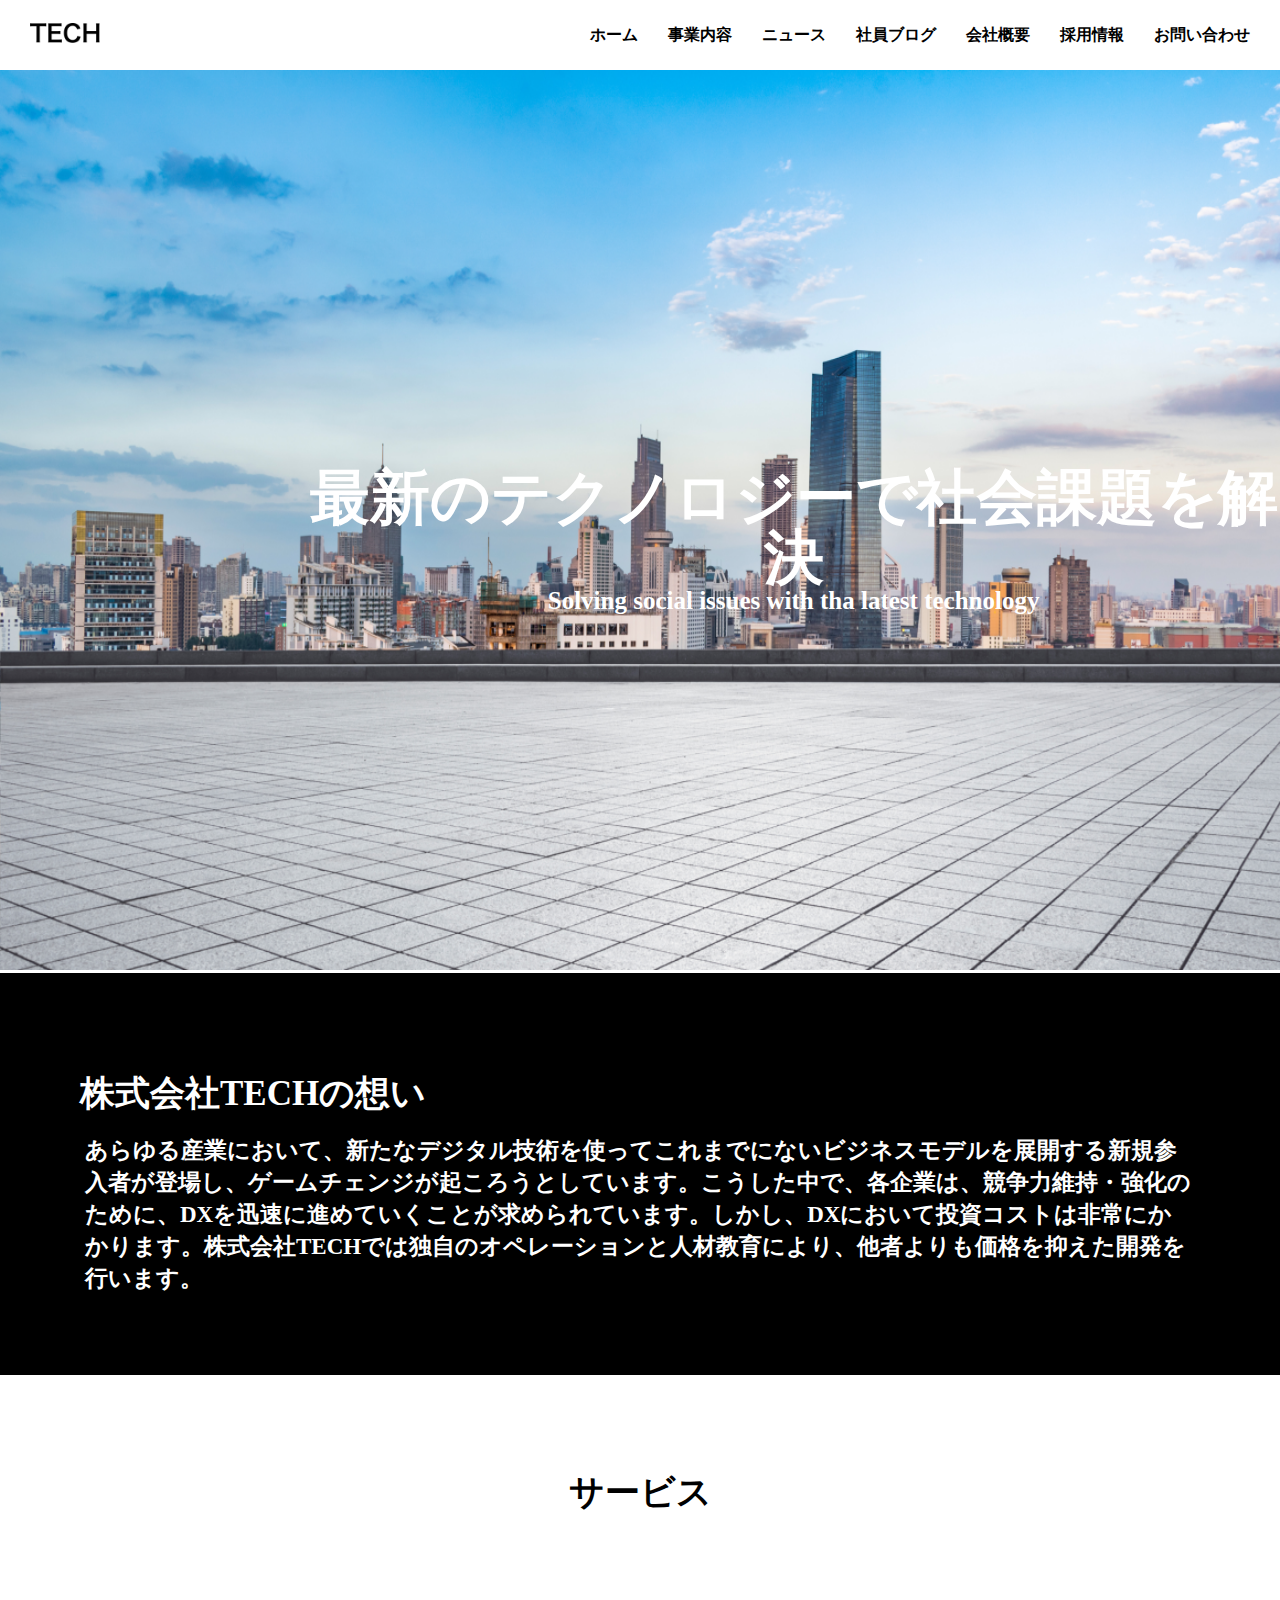
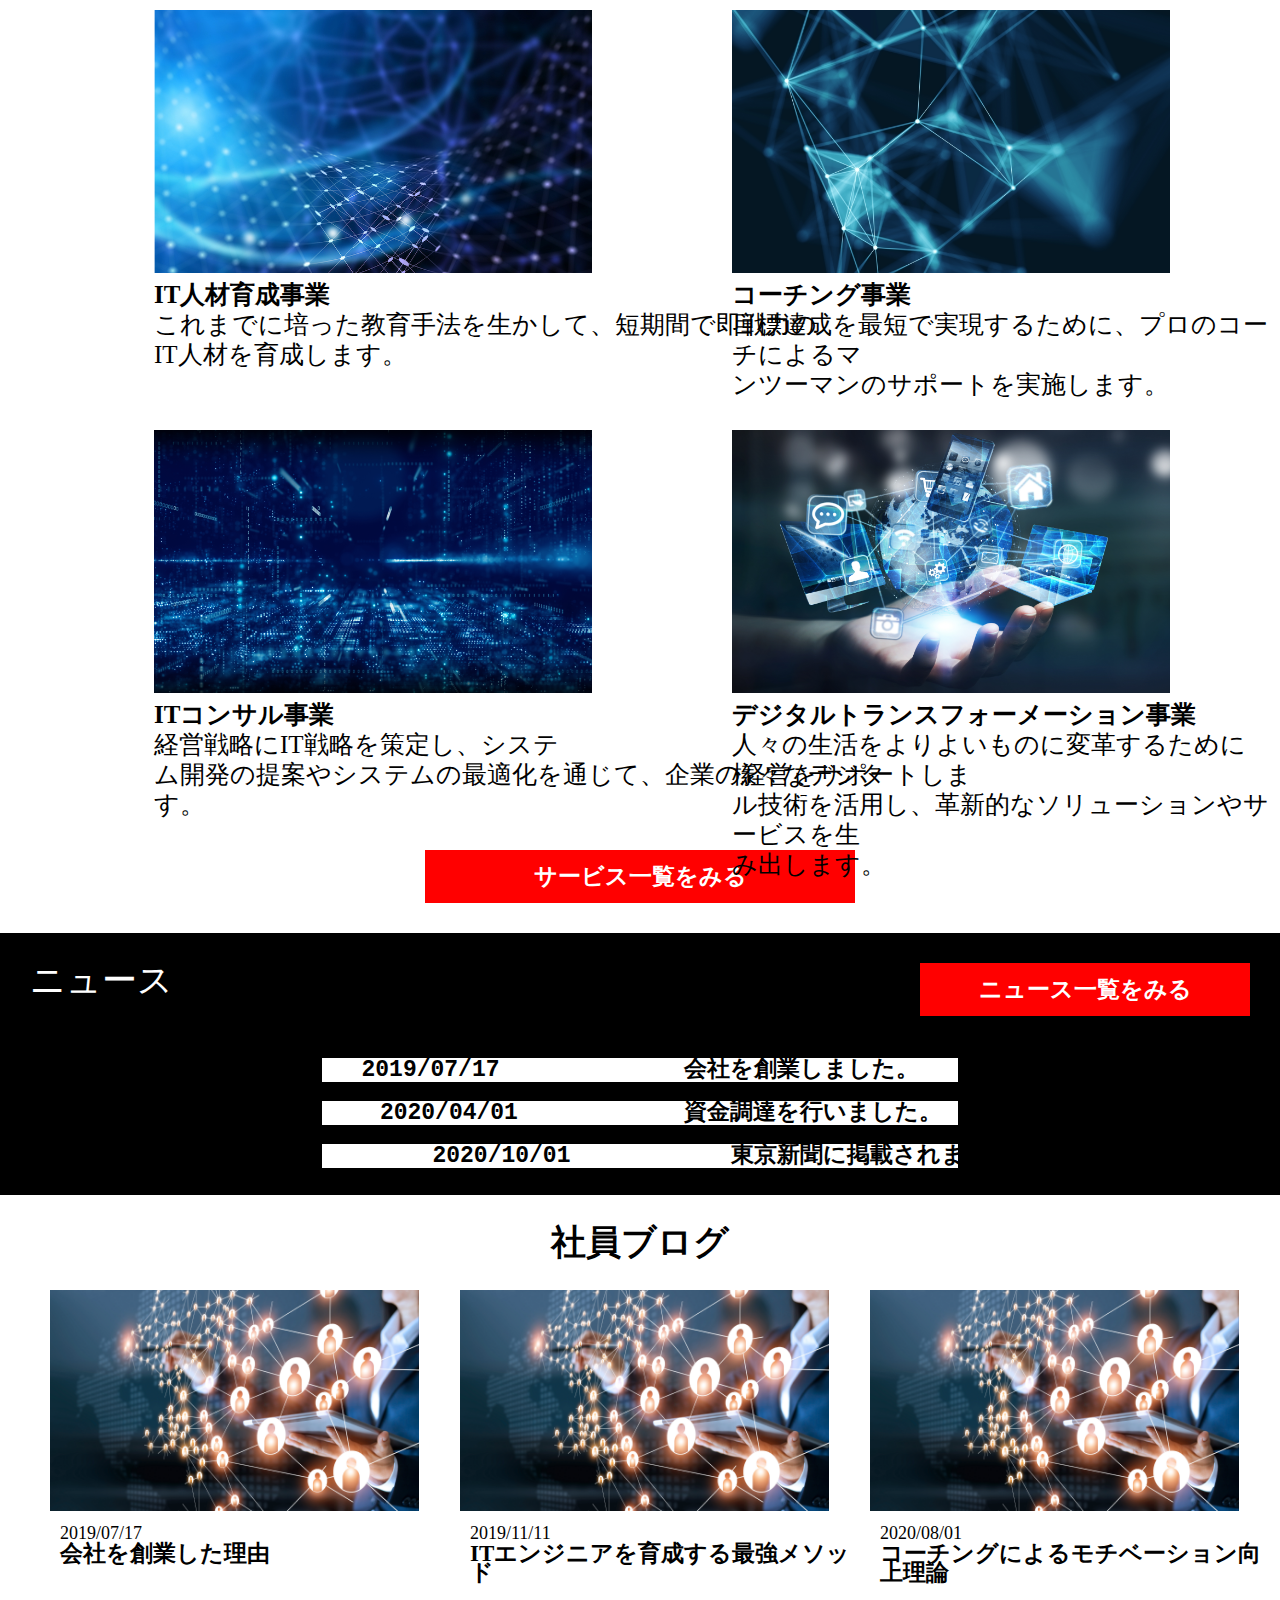
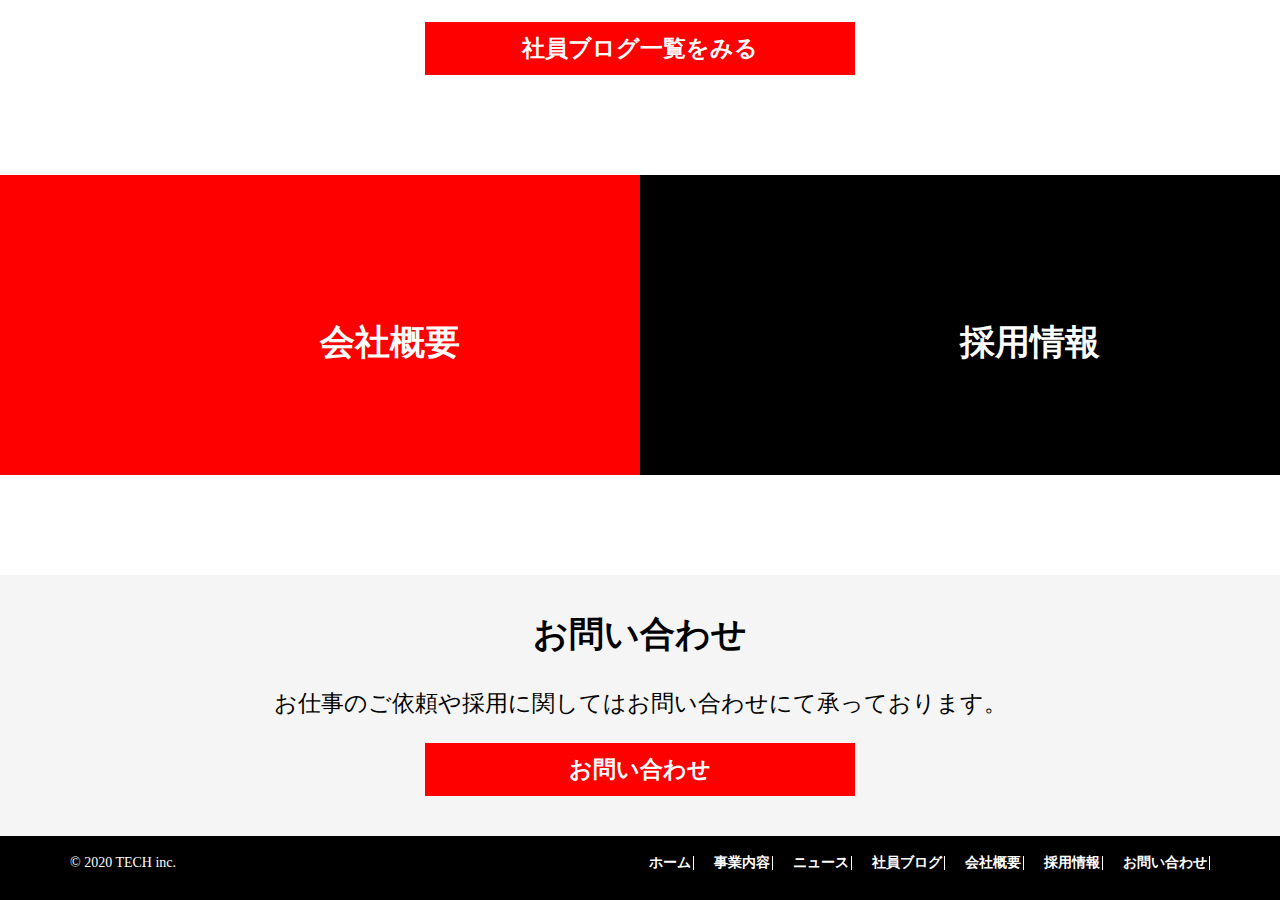
==== index.html @ 9101b9a4 "update" ====
<!DOCTYPE html>
<html lang="ja">
<head>
  <meta charset="UTF-8">
  <meta http-equiv="X-UA-Compatible" content="IE=edge">
  <meta name="viewport" content="width=device-width, initial-scale=1.0">
  <title>株式会社TECH</title>
  <!--”ホーム”-->
<!--reset.css-->
<link rel="stylesheet" href="css/reset.css" />
<!--style.css-->
<link rel="stylesheet" href="css/index.css" />
</head>
<body>
<!--Javascript-->
<script src="js/main.js"></script>
<!--固定ヘッダーサンプル-->
<header class="header">
  <h1 href="index.html" class="header-ttl"><img src="img/logo.png" alt=""></h1>
  <nav class="header-nav">
    <ul class="header-nav-list">
      <li class="header-nav-item"><a href="index.html">ホーム</a></li>
      <li class="header-nav-item"><a href="service.html">事業内容</a></li>
      <li class="header-nav-item"><a href="news.html">ニュース</a></li>
      <li class="header-nav-item"><a href="blog.html">社員ブログ</a></li>
      <li class="header-nav-item"><a href="company.html">会社概要</a></li>
      <li class="header-nav-item"><a href="recruit.html">採用情報</a></li>
      <li class="header-nav-item"><a href="contact.html">お問い合わせ</a></li>
    </ul>
  </nav>
</header>
<!--レスポンシブデザイン用ナビ-->
<header class="header__1">
  <h1 href="index.html" class="header-ttl"><img src="img/logo.png" alt=""></h1>
<nav class="nav" id="nav">
  <ul class="header-nav-list--1">
    <li class="header-nav-item--1"><a href="index.html">ホーム</a></li>
    <li class="header-nav-item--1"><a href="service.html">事業内容</a></li>
    <li class="header-nav-item--1"><a href="news.html">ニュース</a></li>
    <li class="header-nav-item--1"><a href="blog.html">社員ブログ</a></li>
    <li class="header-nav-item--1"><a href="company.html">会社概要</a></li>
    <li class="header-nav-item--1"><a href="recruit.html">採用情報</a></li>
    <li class="header-nav-item--1"><a href="contact.html">お問い合わせ</a></li>
  </ul>
</nav>
<div class="menu" id="menu">
  <span class="menu__line--top"></span>
  <span class="menu__line--middle"></span>
  <span class="menu__line--bottom"></span>
</div>
</header>
<!--ホーム1-->
<div class="home__1">
  <div class="home__1--img"><img src="img/mv.png" alt=""></div>
  <div class="home__1--content">
  <h2 class="home__1--ttl">最新のテクノロジーで社会課題を解決</h2>
  <h5 class="home__1--subttl">Solving social issues with tha latest technology</h5>
  </div>
</div>
<!--ホーム2-->
<div class="home__2">
  <div class="home__2--content">
  <h3 class="home__2--ttl">株式会社TECHの想い</h3>
  <h5 class="home__2--subttl">あらゆる産業において、新たなデジタル技術を使ってこれまでにないビジネスモデルを展開する新規参入者が登場し、ゲームチェンジが起ころうとしています。こうした中で、各企業は、競争力維持・強化のために、DXを迅速に進めていくことが求められています。しかし、DXにおいて投資コストは非常にかかります。株式会社TECHでは独自のオペレーションと人材教育により、他者よりも価格を抑えた開発を行います。
  </h5>
  </div>
</div>
<!--ホーム3-->
<div class="home__3">
  <h3 class="home__3--ttl">サービス</h3>
  <div class="home__3--content">
    <div class="wrap__1">
    <div class="home__3--1">
    <div class="home__3--content1">
    <div class="home__3--img"><img src="img/service1.png" alt=""></div>
    </div>
    <div class="home__3--subttlcontent1">
    <h5 class="home__3--subttl1">IT人材育成事業</h5>
    <p class="home__3--subttl1--content">これまでに培った教育手法を生かして、短期間で即戦力の<br>IT人材を育成します。</p>
    </div>
    </div>
    <div class="home__3--2">
    <div class="home__3--content2">
    <div class="home__3--img"><img src="img/service2.png" alt=""></div>
    </div>
    <div class="home__3--subttlcontent2">
    <h5 class="home__3--subttl2">コーチング事業</h5>
    <p class="home__3--subttl2--content">目標達成を最短で実現するために、プロのコーチによるマ<br>ンツーマンのサポートを実施します。</p>
    </div>
    </div>
    </div>
    <div class="wrap__2">
    <div class="home__3--3">
    <div class="home__3--content3">
    <div class="home__3--img"><img src="img/service3.png" alt=""></div>
    </div>
    <div class="home__3--subttlcontent3">
    <h5 class="home__3--subttl3">ITコンサル事業</h5>
    <p class="home__3--subttl3--content">経営戦略にIT戦略を策定し、システ<br>ム開発の提案やシステムの最適化を通じて、企業の経営をサポートしま<br>す。</p>
    </div>
    </div>
    <div class="home__3--4">
    <div class="home__3--content4">
    <div class="home__3--img"><img src="img/service4.png" alt=""></div>
    </div>
    <div class="home__3--subttlcontent4">
    <h5 class="home__3--subttl4">デジタルトランスフォーメーション事業</h5>
    <p class="home__3--subttl4--content">人々の生活をよりよいものに変革するために様々なデジタ<br>ル技術を活用し、革新的なソリューションやサービスを生<br>み出します。</p>
    </div>
    </div>
    </div>
  </div>
</div>
<!--ボタンタグ-->
<a href="service.html" class="home__3--btn">サービス一覧をみる</a>
<!--ホーム4-->
<div class="home__4">
  <div class="home__4--1">
  <div class="home__4--ttl">ニュース</div>
  <a href="news.html" class="home__4--btn">ニュース一覧をみる</a>
</div>
<ul class="list_news-wrap">
  <li href="index.html" class="list_news">
    <pre>2019/07/17　　　　　　　　会社を創業しました。</pre>
  </li>
  <li href="index.html" class="list_news">
    <pre>   2020/04/01  　　　　　　資金調達を行いました。</pre>
  <li>
  <li href="index.html" class="list_news">
    <pre>        2020/10/01　　　　　　　東京新聞に掲載されました。</pre>
  </li>
</div>
<!--ホーム5-->
<div class="home__5">
  <h3 class="home__5--ttl">社員ブログ</h3>
  <div class="home__content">
  <div class="home__5--1">
  <div href="" class="home__5--img"><img src="img/blog.png" alt=""></div>
  <div class="home__5--content1">
    <div class="home__5--ttl1">2019/07/17</div>
    <div class="home__5--subttl1">会社を創業した理由</div>
  </div>
  </div>
  <div class="home__5--2">
  <div href="" class="home__5--img"><img src="img/blog.png" alt=""></div>
  <div class="home__5--content2">
    <div class="home__5--ttl2">2019/11/11</div>
    <div class="home__5--subttl2">ITエンジニアを育成する最強メソッド</div>
  </div>
  </div>
  <div class="home__5--3">
  <div href="" class="home__5--img"><img src="img/blog.png" alt=""></div>
  <div class="home__5--content3">
    <div class="home__5--ttl3">2020/08/01</div>
    <div class="home__5--subttl3">コーチングによるモチベーション向上理論</div>
  </div>
  </div>
  </div>
</div>
<!--ボタンタグ-->
<a href="blog.html" class="home__5--btn">社員ブログ一覧をみる</a>
<!--ホーム6-->
<!--無し-->
<!--ホーム7-->
<div class="home__7">
  <a href="company.html" class="home__7--content1">
    <h2 class="home__7--backgroundcontent1">会社概要</h2>
  </a>
  <a href="recruit.html" class="home__7--content2">
    <h2 class="home__7--backgroundcontent2">採用情報</h2>
  </a>
</div>
<!--ホーム8-->
<div class="home__8">
  <div class="home__8--content">
  <div class="home__8--ttl">お問い合わせ</div>
  <div class="home__8--subttl">お仕事のご依頼や採用に関してはお問い合わせにて承っております。</div>
  </div>
<!--ボタンタグ-->
  <a href="contact.html" class="home__8--btn">お問い合わせ</a>
</div>
<!--フッター-->
<footer class="footer">
  <div class="footer-inner">
    <div class="footer-ttl">
      © 2020 TECH inc.
    </div>
    <nav class="footer-nav">
      <ul class="footer-nav-list">
        <li class="footer-nav-item"><a href="index.html">ホーム</a></li>
        <li class="footer-nav-item"><a href="service.html">事業内容</a></li>
        <li class="footer-nav-item"><a href="news.html">ニュース</a></li>
        <li class="footer-nav-item"><a href="blog.html">社員ブログ</a></li>
        <li class="footer-nav-item"><a href="company.html">会社概要</a></li>
        <li class="footer-nav-item"><a href="recruit.html">採用情報</a></li>
        <li class="footer-nav-item"><a href="contact.html">お問い合わせ</a></li>
      </ul>
    </nav>
  </div>
</footer>
</body>
</html>
---- css/index.css ----
/*固定ヘッダー*/
a {
  text-decoration: none;
  color: inherit;
}
.header {
  display: flex;
  justify-content: space-between;
  align-items: center;
  height: 70px;
  padding: 0 30px;
  background-color: #fff;
  color: #000;
}
.header-ttl {
  font-size: 24px;
  width: 70px;
}
.header-ttl img {
  width: 100%;
  height: auto;
}
.header-nav-list {
  display: flex;
  font-weight: bold;
}
.header-nav-item:not(:last-child) {
  margin-right: 30px;
}
.header__1,
.nav {
  display: none;
}
/*ホーム1*/
.home__1--img {
  position: relative;
  /*
  background-size: cover;
  background-position: center;
  width: 100%;
  height: 100vh;
  background: url(../img/mv.jpg) no-repeat center/cover;
  margin-left: 7.5%;
  */
}
.home__1--img img {
  background-repeat: no-repeat;
  background-size: cover;
  background-position: center;
  width: 100%;
  height: 100vh;
}
.home__1--content {
  position: absolute;
  top: 52%;
  left: 24%;
  text-align: center;
  font-size: 60px;
  color: #fff;
}
.home__1--subttl {
  font-size: 25px;
}
/*ホーム2*/
.home__2 {
  background-color: #000;
  width: 100%;
  height: auto;
}
.home__2--content {
  padding: 80px 80px;
  color: #fff;
  line-height: 200%;
}
.home__2--ttl {
  padding: 25px 0px;
  font-size: 35px;
}
.home__2--subttl {
  padding: 0px 5px;
  font-size: 23px;
}
/*ホーム3*/
.home__3 {
  margin: 100px 0px 50px 0px;
}
.home__3--ttl {
  text-align: center;
  font-size: 35px;
  color: #000;
}
.wrap__1,
.wrap__2 {
  display: flex;
  justify-content: center;
  margin-top: 100px;
  margin-bottom: 150px;
  margin-left: 154px;
  line-height: 120%;
}
.home__3--content {
  font-size: 25px;
}
.home__3--content1 {
  position: relative;
  margin-right: 15px;
}
.home__3--subttlcontent1 {
  position: absolute;
  margin-right: 15px;
}
.home__3--content2 {
  position: relative;
  margin-left: 15px;
}
.home__3--subttlcontent2 {
  position: absolute;
  margin-left: 15px;
}
.home__3--content3 {
  position: relative;
  margin-right: 15px;
}
.home__3--subttlcontent3 {
  position: absolute;
  margin-right: 15px;
}
.home__3--content4 {
  position: relative;
  margin-left: 15px;
}
.home__3--subttlcontent4 {
  position: absolute;
  margin-left: 15px;
}
.home__3--img {
  width: 80%;
  height: auto;
}
.home__3--img img {
  width: 100%;
  height: auto;
}
/*ボタン*/
.home__3--btn {
  display: block;
  width: 400px;
  margin: 30px auto;
  padding: 15px;
  text-align: center;
  text-decoration: none;
  background: #ff0000;
  color: #fff;
  font-size: 23px;
  font-weight: bold;
}
.home__3--btn:hover {
  /*
  background: #ff0000;
  color: #fff;
  */
  color: rgba(0, 191, 255, 0.35);
}
/*ホーム4*/
.home__4 {
  background-color: #000;
  width: 100%;
  height: auto;
}
.home__4--1 {
  display: flex;
  justify-content: space-between;
}
.home__4--ttl {
  padding: 30px;
  text-align: center;
  font-size: 35px;
  color: #fff;
}
.home__4--btn {
  display: block;
  width: 300px;
  margin: 30px 30px 30px 200px;
  padding: 15px;
  text-align: center;
  text-decoration: none;
  background: #ff0000;
  color: #fff;
  font-size: 23px;
  font-weight: bold;
}
.home__4--btn:hover {
  /*
  background: #ff0000;
  color: #fff;
  */
  color: rgba(0, 191, 255, 0.35);
}
.list_news-wrap,
.list_news li {
  /*
  position: relative;
  */
  width: 50%;
  margin: 0px auto;
  color: black;
  line-height: 150%;
  padding: 10px;
  list-style-type: none;
}
/*
.list_news li {
  margin: 0px auto;
}
*/
/*
.list_news-wrap {
  margin-top: 10px;
}
*/
.list_news {
  border: solid 2px #000;
  margin-bottom: 15px;
  font-size: 23px;
  font-weight: bold;
  text-align: center;
  background: #fff;
}
.list_news:hover {
  color: rgba(0, 191, 255, 0.35);
}
/*ホーム5*/
.home__5 {
  margin: 30px 0px;
}
.home__5--ttl {
  font-size: 35px;
  font-weight: bold;
  text-align: center;
}
.home__content {
  display: flex;
  justify-content: space-between;
  margin-top: 30px;
  margin-left: 50px;
}
.home__5--content1,
.home__5--content2,
.home__5--content3 {
  padding: 10px;
  line-height: 120%;
}
.home__5--ttl1,
.home__5--ttl2,
.home__5--ttl3 {
  font-size: 18px;
}
.home__5--subttl1,
.home__5--subttl2,
.home__5--subttl3 {
  font-size: 23px;
  font-weight: bold;
}
.home__5--img {
  width: 90%;
  height: auto;
}
.home__5--img:hover {
  color: rgba(0, 191, 255, 0.35);
}
.home__5--img img {
  width: 100%;
  height: auto;
}
.home__5--btn {
  display: block;
  width: 400px;
  margin: 30px auto;
  padding: 15px;
  text-align: center;
  text-decoration: none;
  background: #ff0000;
  color: #fff;
  font-size: 23px;
  font-weight: bold;
}
.home__5--btn:hover {
  /*
  background: #ff0000;
  color: #fff;
  */
  color: rgba(0, 191, 255, 0.35);
}
/*ホーム6*/
/*無し*/
/*ホーム7*/
.home__7 {
  width: 100%;
  height: auto;
  margin-top: 100px;
  display: flex;
}
.home__7--content1 {
  display: flex;
  justify-content: space-between;
  width: 50%;
  height: 300px;
  background-color: #ff0000;
  position: relative;
}
.home__7--backgroundcontent1 {
  position: absolute;
  top: 50%;
  left: 50%;
  color: #fff;
  font-size: 35px;
}
.home__7--content2 {
  width: 50%;
  height: 300px;
  background-color: #000;
  position: relative;
}
.home__7--backgroundcontent2 {
  position: absolute;
  top: 50%;
  left: 50%;
  color: #fff;
  font-size: 35px;
}
/*ホーム8*/
.home__8 {
  background-color: #f5f5f5;
  width: 100%;
  height: auto;
  margin-top: 100px;
  padding-bottom: 10px;
}
.home__8--content {
  text-align: center;
  color: #000;
  line-height: 120%;
}
.home__8--ttl {
  padding: 50px;
  font-size: 35px;
  font-weight: bold;
}
.home__8--subttl {
  font-size: 23px;
}
/*ボタン*/
.home__8--btn {
  display: block;
  width: 400px;
  margin: 30px auto;
  padding: 15px;
  text-align: center;
  text-decoration: none;
  background: #ff0000;
  color: #fff;
  font-size: 23px;
  font-weight: bold;
}
.home__8--btn:hover {
  color: rgba(0, 191, 255, 0.35);
}
/*サイトフッター*/
a {
  text-decoration: none;
  color: inherit;
}
.footer {
  width: 100%;
  background-color: #000;
  color: #fff;
  padding: 20px 0;
  text-align: center;
}
.footer-inner {
  display: flex;
  justify-content: space-between;
  padding: 0 20px;
}
.footer-ttl {
  font-size: 14px;
  text-align: center;
  margin-left: 50px;
  margin-bottom: 10px;
}
.footer-nav-list {
  display: flex;
  font-weight: bold;
  width: 100%;
  justify-content: center;
  font-size: 14px;
  margin-right: 100px;
  margin-bottom: 10px;
}
.footer-nav-item:not(:last-child) {
  margin-right: 20px;
}
.footer-nav-item {
  border-right: 1px solid #fff;
  padding-right: 2px;
}
/*レスポンシブデザイン*/
@media screen and (max-width: 768px) {
  /*ヘッダーの部分*/
  .header {
    display: none;
  }
  a {
    text-decoration: none;
    color: rgb(12, 15, 231);
  }
  .header__1 {
    display: flex;
    justify-content: space-between;
    align-items: center;
    height: 70px;
    padding: 10px 30px;
    background-color: #fff;
    color: #000;
  }
  .nav {
    display: flex;
    justify-content: space-between;
    position: absolute;
    height: 100vh;
    width: 100%;
    left: -100%;
    background: #000;
    color: #000;
    transition: 0.7s;
    text-align: center;
  }
  .nav ul {
    padding-top: 80px;
  }
  .nav ul li {
    list-style-type: none;
    margin-top: 50px;
  }
  .menu {
    /*
    visibility: visible;
    */
    display: inline-block;
    width: 36px;
    height: 32px;
    cursor: pointer;
    position: relative;
    left: 20px;
    /*
    top: 20px;
    */
  }
  .menu__line--top,
  .menu__line--middle,
  .menu__line--bottom {
    /*
    visibility: visible;
    */
    display: inline-block;
    width: 100%;
    height: 4px;
    background-color: #000;
    color: #000;
    position: absolute;
    transition: 0.5s;
  }
  .menu__line--top {
    top: 0;
  }
  .menu__line--middle {
    top: 14px;
  }
  .menu__line--bottom {
    bottom: 0;
  }
  .menu.open span:nth-of-type(1) {
    top: 14px;
    transform: rotate(45deg);
  }
  .menu.open span:nth-of-type(2) {
    opacity: 0;
  }
  .menu.open span:nth-of-type(3) {
    top: 14px;
    transform: rotate(-45deg);
  }
  .in {
    transform: translateX(100%);
  }
  /*ホーム1*/
  .home__1--img {
    position: relative;
    /*
  background-size: cover;
  background-position: center;
  width: 100%;
  height: 100vh;
  background: url(../img/mv.jpg) no-repeat center/cover;
  margin-left: 7.5%;
  */
  }
  .home__1--img img {
    background-repeat: no-repeat;
    background-size: cover;
    background-position: center;
    width: 100%;
    height: 100vh;
  }
  .home__1--content {
    position: absolute;
    top: 52%;
    left: 18%;
    text-align: center;
    font-size: 30px;
    color: #fff;
  }
  .home__1--subttl {
    font-size: 10px;
  }
  /*ホーム2*/

  /*ホーム3*/
  .home__3 {
    margin: 100px 0px 50px 0px;
  }
  .home__3--ttl {
    text-align: center;
    font-size: 35px;
    color: #000;
  }
  .wrap__1,
  .wrap__2 {
    display: flex;
    flex-direction: column;
    /*
    justify-content: center;
    */
    align-items: center;
    /*
    margin-top: 100px;
    margin-bottom: 150px;
    */
    line-height: 120%;
  }
  .home__3--1 {
    margin-right: 120px;
  }
  .home__3--2 {
    margin-top: 60px;
    margin-left: -13px;
    margin-right: 132px;
  }
  .home__3--3 {
    margin-top: -88px;
    margin-right: 120px;
  }
  .home__3--4 {
    margin-top: 60px;
    margin-left: -13px;
    margin-right: 132px;
  }
  .home__3--content {
    font-size: 15px;
  }
  .home__3--content1 {
    position: relative;
    margin-right: 15px;
  }
  .home__3--subttlcontent1 {
    position: absolute;
    margin-right: 15px;
  }
  .home__3--content2 {
    position: relative;
    margin-left: 15px;
  }
  .home__3--subttlcontent2 {
    position: absolute;
    margin-left: 15px;
  }
  .home__3--content3 {
    position: relative;
    margin-right: 15px;
  }
  .home__3--subttlcontent3 {
    position: absolute;
    margin-right: 15px;
  }
  .home__3--content4 {
    position: relative;
    margin-left: 15px;
  }
  .home__3--subttlcontent4 {
    position: absolute;
    margin-left: 15px;
  }
  .home__3--img {
    width: 100%;
    height: auto;
  }
  .home__3--img img {
    width: 100%;
    height: auto;
  }
  /*ホーム4*/
  .home__4 {
    background-color: #000;
    width: 100%;
    height: auto;
  }
  .home__4--1 {
    display: flex;
    justify-content: space-between;
  }
  .home__4--ttl {
    padding: 30px;
    text-align: center;
    font-size: 35px;
    color: #fff;
  }
  .home__4--btn {
    display: block;
    width: 300px;
    margin: 30px 30px 30px 200px;
    padding: 15px;
    text-align: center;
    text-decoration: none;
    background: #ff0000;
    color: #fff;
    font-size: 23px;
    font-weight: bold;
  }
  .home__4--btn:hover {
    /*
  background: #ff0000;
  color: #fff;
  */
    color: rgba(0, 191, 255, 0.35);
  }
  .list_news-wrap,
  .list_news li {
    /*
  position: relative;
  */
    width: 50%;
    margin: 0px auto;
    color: black;
    line-height: 150%;
    padding: 10px;
    list-style-type: none;
  }
  /*
.list_news li {
  margin: 0px auto;
}
*/
  /*
.list_news-wrap {
  margin-top: 10px;
}
*/
  .list_news {
    border: solid 2px #000;
    margin-bottom: 15px;
    font-size: 15px;
    font-weight: bold;
    text-align: center;
    background: #fff;
  }
  .list_news:hover {
    color: rgba(0, 191, 255, 0.35);
  }
  /*ホーム5*/
  .home__5 {
    margin: 30px 0px;
  }
  .home__5--ttl {
    font-size: 35px;
    font-weight: bold;
    text-align: center;
  }
  .home__content {
    display: flex;
    flex-direction: column;
    align-items: center;
    /*
  justify-content: space-between;
  */
    margin-top: 30px;
    margin-left: 70px;
  }
  .home__5--content1,
  .home__5--content2,
  .home__5--content3 {
    padding: 10px;
    line-height: 120%;
  }
  .home__5--ttl1,
  .home__5--ttl2,
  .home__5--ttl3 {
    font-size: 18px;
  }
  .home__5--subttl1,
  .home__5--subttl2,
  .home__5--subttl3 {
    font-size: 23px;
    font-weight: bold;
  }
  .home__5--img {
    width: 90%;
    height: auto;
  }
  .home__5--img:hover {
    color: rgba(0, 191, 255, 0.35);
  }
  .home__5--img img {
    width: 100%;
    height: auto;
  }
  .home__5--btn {
    display: block;
    width: 400px;
    margin: 30px auto;
    padding: 15px;
    text-align: center;
    text-decoration: none;
    background: #ff0000;
    color: #fff;
    font-size: 23px;
    font-weight: bold;
  }
  .home__5--btn:hover {
    /*
  background: #ff0000;
  color: #fff;
  */
    color: rgba(0, 191, 255, 0.35);
  }
  /*ホーム6*/

  /*ホーム7*/
  .home__7 {
    width: 100%;
    height: auto;
    margin-top: 100px;
    display: flex;
  }
  .home__7--content1 {
    display: flex;
    justify-content: space-between;
    width: 50%;
    height: 300px;
    background-color: #ff0000;
    position: relative;
  }
  .home__7--backgroundcontent1 {
    position: absolute;
    top: 50%;
    left: 36%;
    color: #fff;
    font-size: 25px;
  }
  .home__7--content2 {
    width: 50%;
    height: 300px;
    background-color: #000;
    position: relative;
  }
  .home__7--backgroundcontent2 {
    position: absolute;
    top: 50%;
    left: 36%;
    color: #fff;
    font-size: 25px;
  }
  /*ホーム8*/
  .home__8 {
    background-color: #f5f5f5;
    width: 100%;
    height: auto;
    margin-top: 100px;
    padding-bottom: 10px;
  }
  .home__8--content {
    text-align: center;
    color: #000;
    line-height: 120%;
  }
  .home__8--ttl {
    padding: 50px;
    font-size: 35px;
    font-weight: bold;
  }
  .home__8--subttl {
    font-size: 23px;
  }
  /*ホーム8*/

  /*サイトフッター*/
  a {
    text-decoration: none;
    color: inherit;
  }
  .footer {
    width: 100%;
    background-color: #000;
    color: #fff;
    padding: 20px 0;
    text-align: center;
  }
  .footer-inner {
    display: flex;
    justify-content: space-between;
    padding: 0 20px;
  }
  .footer-ttl {
    font-size: 14px;
    text-align: center;
    margin-top: 110px;
    margin-left: 50px;
    margin-bottom: 10px;
  }
  .footer-nav-list {
    display: flex;
    flex-direction: column;
    align-items: center;
    font-weight: bold;
    width: 100%;
    /*
    justify-content: center;
    */
    font-size: 14px;
    margin-right: 100px;
    margin-bottom: 10px;
    padding: 50px;
    /*
    text-decoration: none;
    */
  }
  .footer-nav-item {
    padding: 2px;
  }
  /*
  .footer-nav-item:not(:last-child) {
    margin-right: 20px;
  }
  .footer-nav-item {
    border-right: 1px solid #fff;
    padding-right: 2px;
  }
  */
}
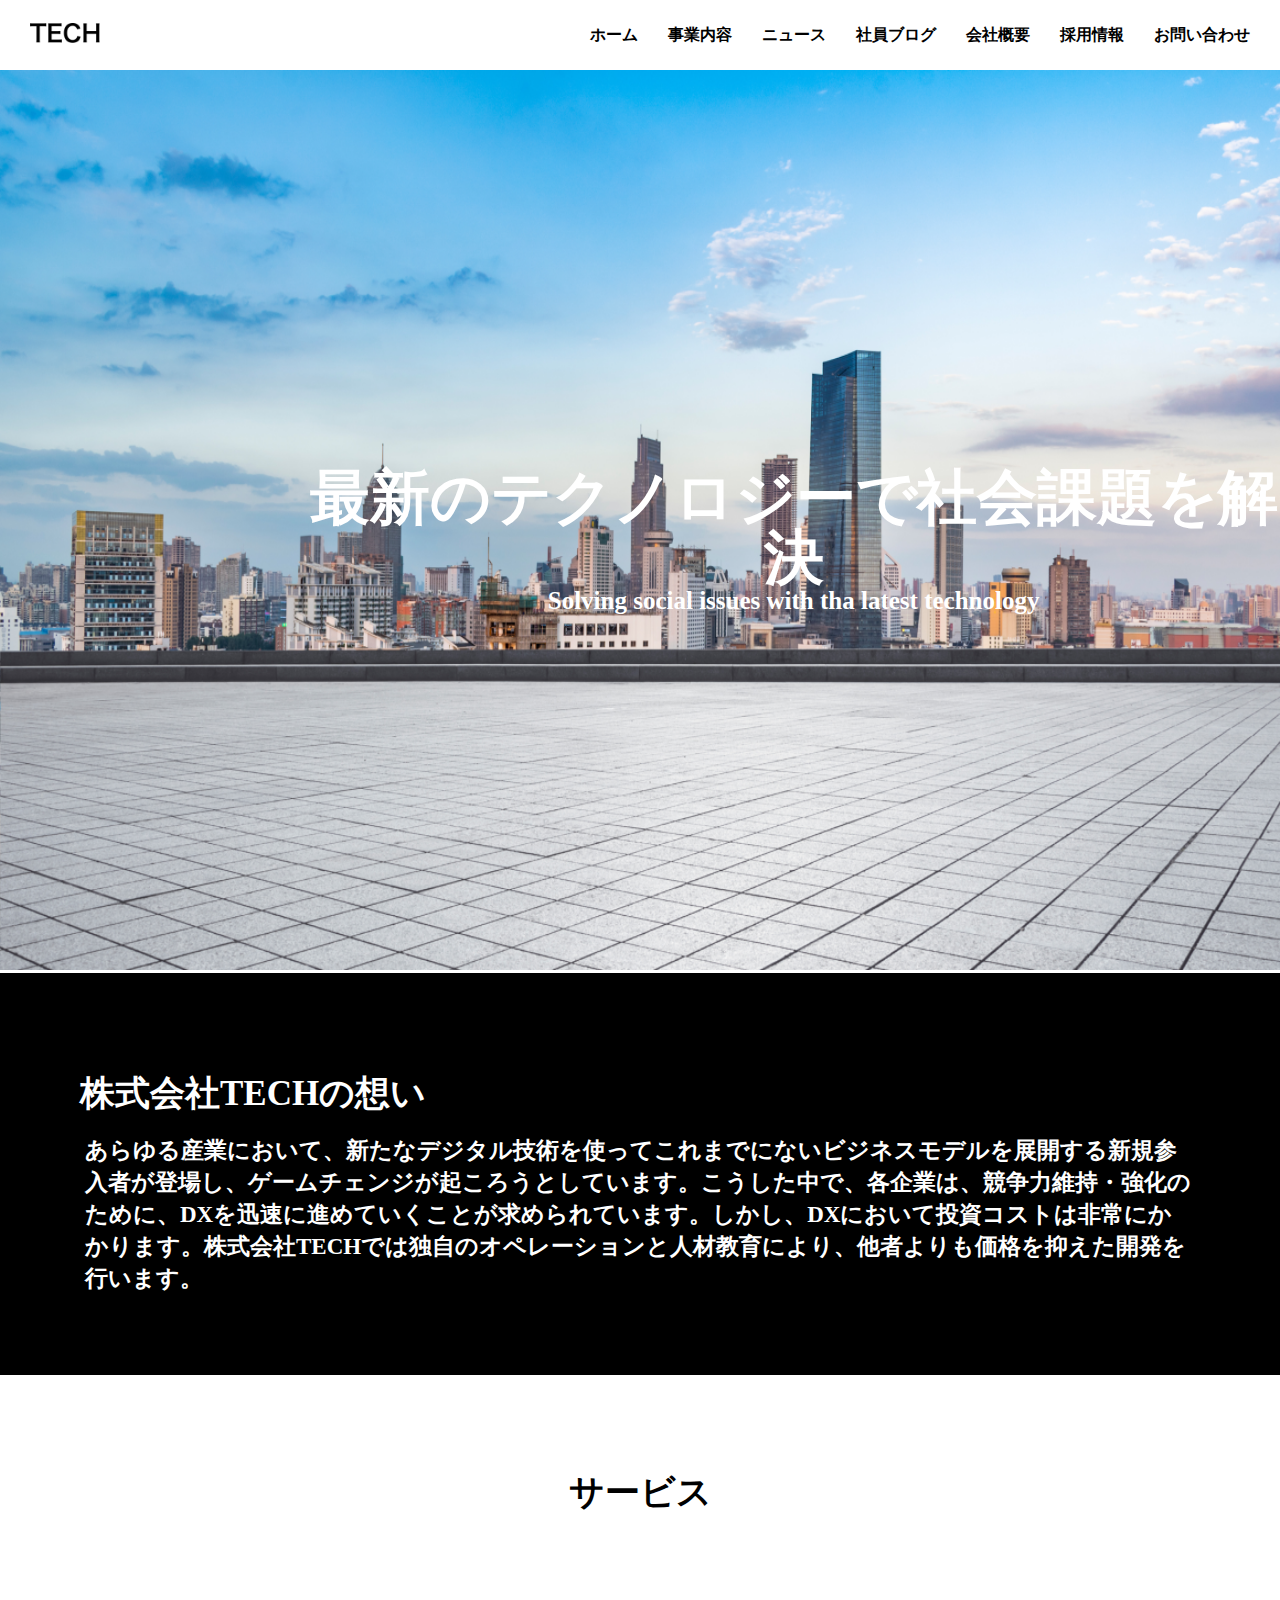
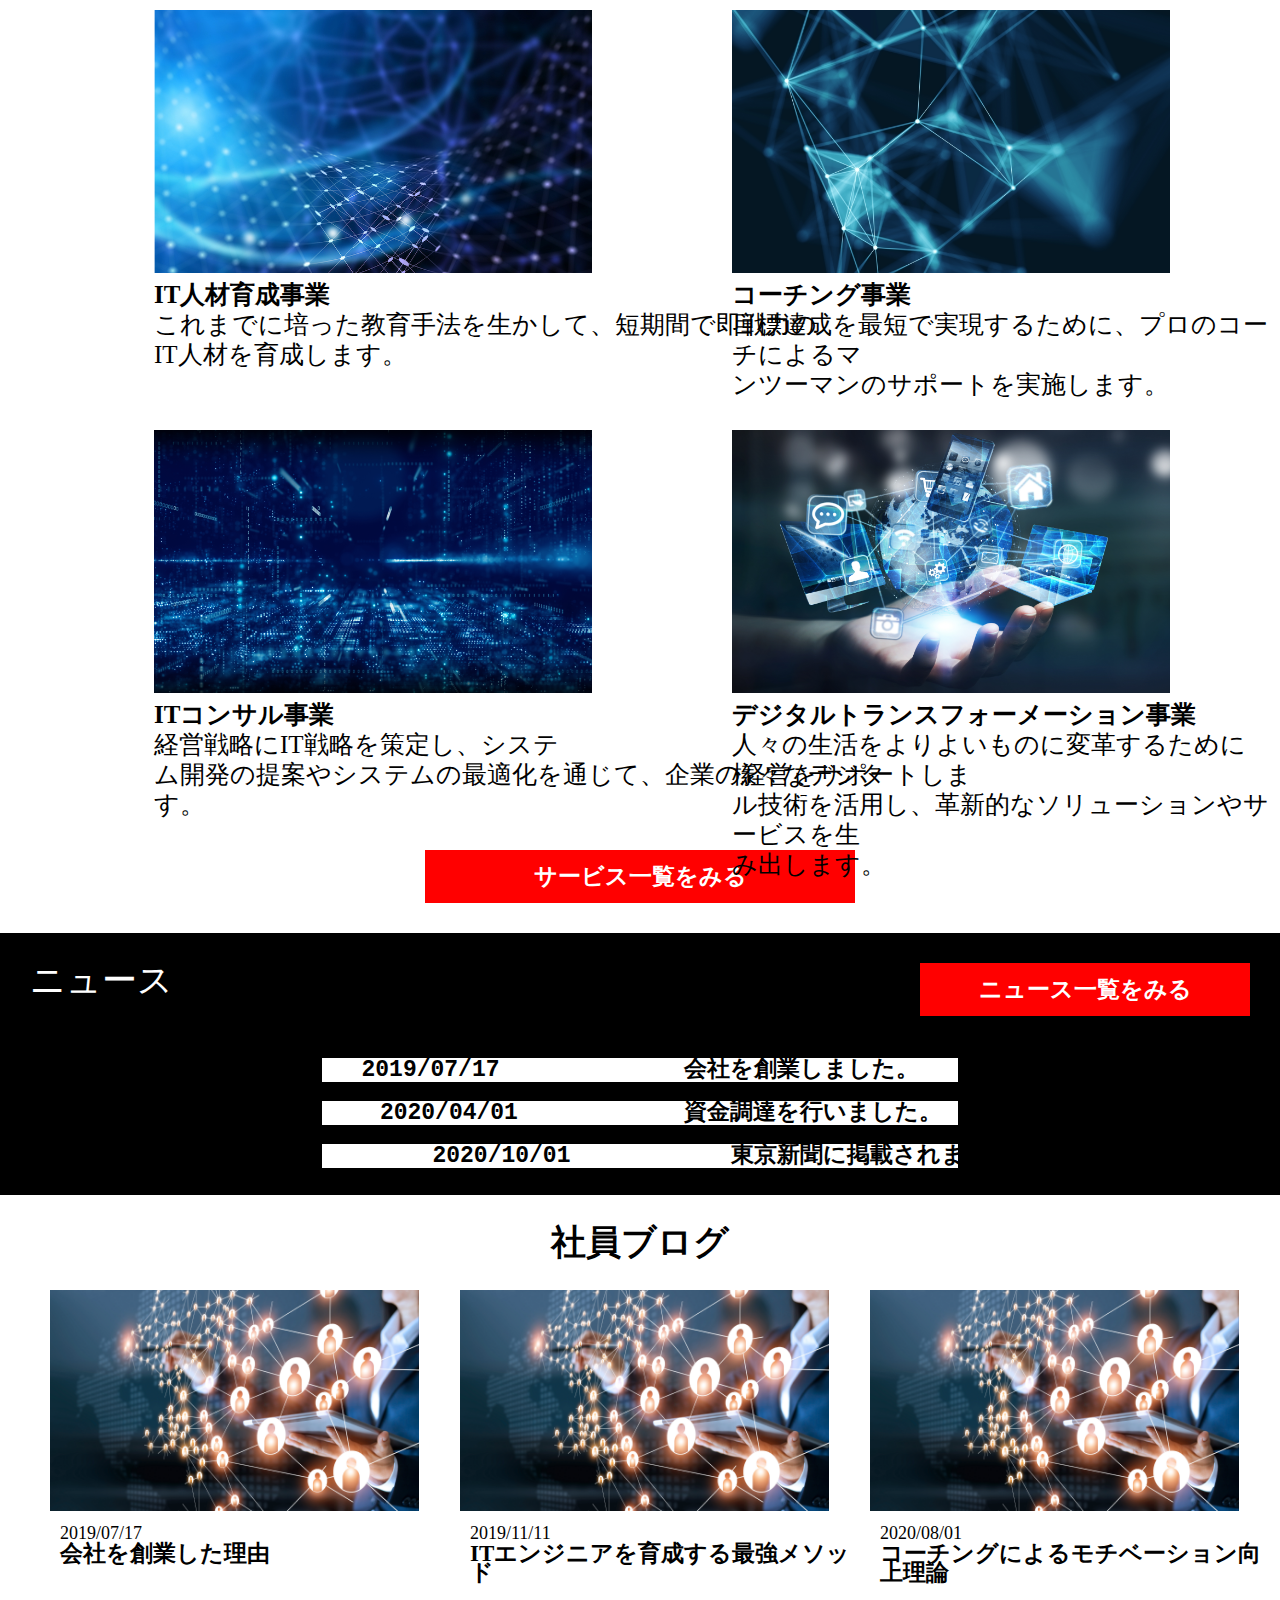
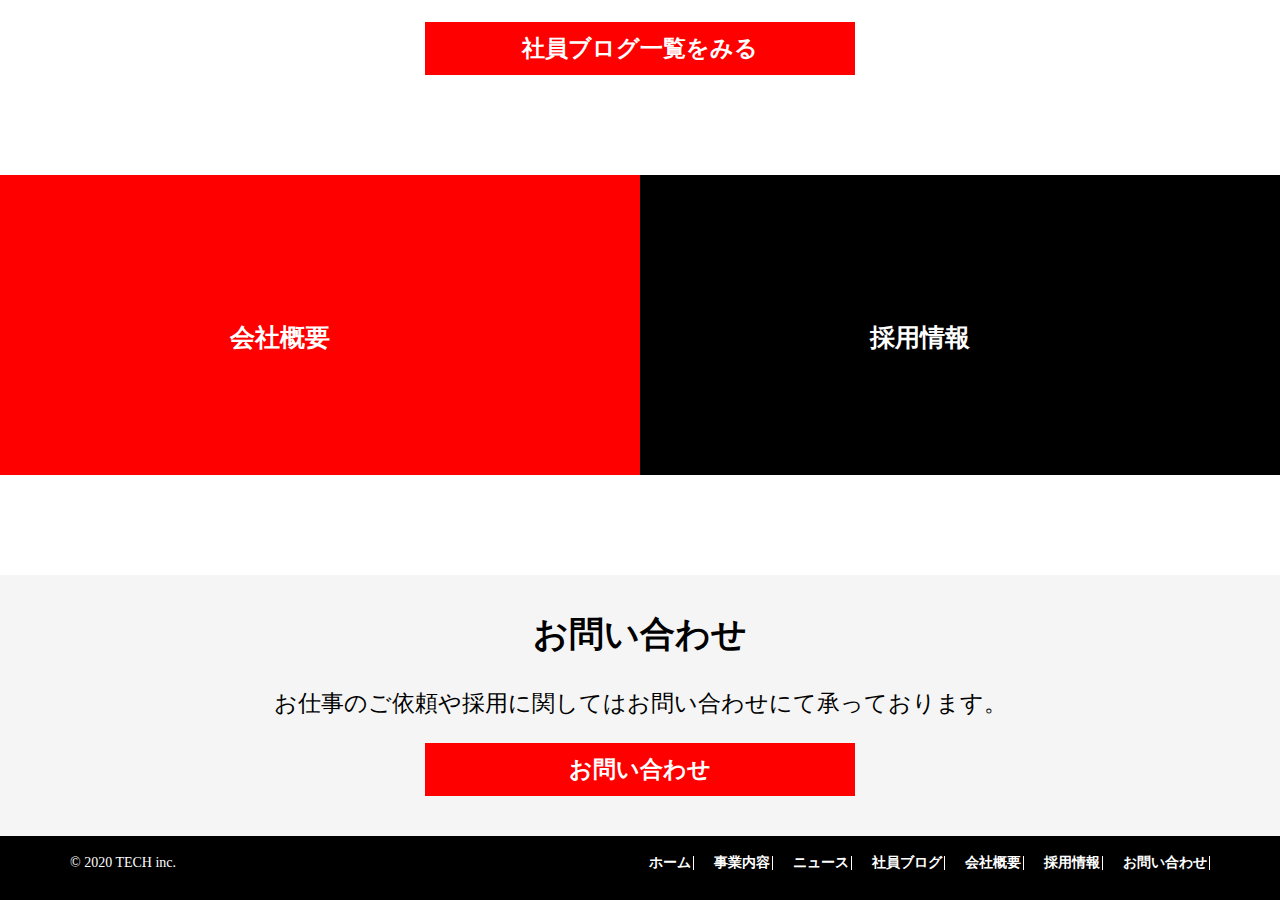
==== commit d69d4b9f: "update" ====
--- a/index.html
+++ b/index.html
@@ -43,7 +43,7 @@
     <li class="header-nav-item--1"><a href="contact.html">お問い合わせ</a></li>
   </ul>
 </nav>
-<div class="menu" id="menu">
+<div class="menu">
   <span class="menu__line--top"></span>
   <span class="menu__line--middle"></span>
   <span class="menu__line--bottom"></span>
@@ -163,11 +163,11 @@
 <!--無し-->
 <!--ホーム7-->
 <div class="home__7">
-  <a href="company.html" class="home__7--content1">
-    <h2 class="home__7--backgroundcontent1">会社概要</h2>
+  <a href="company.html" class="home__7--backgroundcolor1">
+    <h2 class="home__7--btn1">会社概要</h2>
   </a>
-  <a href="recruit.html" class="home__7--content2">
-    <h2 class="home__7--backgroundcontent2">採用情報</h2>
+  <a href="recruit.html" class="home__7--backgroundcolor2">
+    <h2 class="home__7--btn2">採用情報</h2>
   </a>
 </div>
 <!--ホーム8-->
--- a/css/index.css
+++ b/css/index.css
@@ -294,19 +294,30 @@
 /*ホーム6*/
 /*無し*/
 /*ホーム7*/
+/*
 .home__7 {
   width: 100%;
   height: auto;
   margin-top: 100px;
   display: flex;
 }
-.home__7--content1 {
+.home__7--content1:link {
   display: flex;
   justify-content: space-between;
   width: 50%;
   height: 300px;
   background-color: #ff0000;
   position: relative;
+  color: none;
+}
+.home__7--content1:hover {
+  display: flex;
+  justify-content: space-between;
+  width: 50%;
+  height: 300px;
+  background-color: #ff0000;
+  position: relative;
+  color: rgba(0, 191, 255, 0.35);
 }
 .home__7--backgroundcontent1 {
   position: absolute;
@@ -315,11 +326,19 @@
   color: #fff;
   font-size: 35px;
 }
-.home__7--content2 {
+.home__7--content2:link {
   width: 50%;
   height: 300px;
   background-color: #000;
   position: relative;
+  color: none;
+}
+.home__7--content2:hover {
+  width: 50%;
+  height: 300px;
+  background-color: #000;
+  position: relative;
+  color: rgba(0, 191, 255, 0.35);
 }
 .home__7--backgroundcontent2 {
   position: absolute;
@@ -327,6 +346,53 @@
   left: 50%;
   color: #fff;
   font-size: 35px;
+}
+*/
+.home__7 {
+  width: 100%;
+  height: auto;
+  margin-top: 100px;
+  display: flex;
+}
+.home__7--backgroundcolor1 {
+  display: flex;
+  justify-content: space-between;
+  width: 50%;
+  height: 300px;
+  background-color: #ff0000;
+  position: relative;
+}
+.home__7--backgroundcolor1:link {
+  color: none;
+}
+.home__7--backgroundcolor1:hover {
+  color: rgba(0, 191, 255, 0.35);
+}
+.home__7--btn1 {
+  position: absolute;
+  top: 50%;
+  left: 36%;
+  color: #fff;
+  font-size: 25px;
+}
+.home__7--backgroundcolor2 {
+  width: 50%;
+  height: 300px;
+  background-color: #000;
+  position: relative;
+}
+.home__7--backgroundcolor2:link {
+  color: none;
+}
+.home__7--backgroundcolor2:hover {
+  color: rgba(0, 191, 255, 0.35);
+}
+.home__7--btn2 {
+  position: absolute;
+  top: 50%;
+  left: 36%;
+  color: #fff;
+  font-size: 25px;
 }
 /*ホーム8*/
 .home__8 {
@@ -410,10 +476,6 @@
   .header {
     display: none;
   }
-  a {
-    text-decoration: none;
-    color: rgb(12, 15, 231);
-  }
   .header__1 {
     display: flex;
     justify-content: space-between;
@@ -423,6 +485,10 @@
     background-color: #fff;
     color: #000;
   }
+  a {
+    text-decoration: none;
+    color: rgb(12, 15, 231);
+  }
   .nav {
     display: flex;
     justify-content: space-between;
@@ -435,10 +501,16 @@
     transition: 0.7s;
     text-align: center;
   }
-  .nav ul {
+  /*
+  .nav ul
+  */
+  .header-nav-list--1 {
     padding-top: 80px;
   }
-  .nav ul li {
+  /*
+  .nav ul li
+  */
+  .header-nav-item--1 {
     list-style-type: none;
     margin-top: 50px;
   }
@@ -751,7 +823,7 @@
     margin-top: 100px;
     display: flex;
   }
-  .home__7--content1 {
+  .home__7--backgroundcolor1 {
     display: flex;
     justify-content: space-between;
     width: 50%;
@@ -759,26 +831,90 @@
     background-color: #ff0000;
     position: relative;
   }
-  .home__7--backgroundcontent1 {
+  .home__7--btn1 {
     position: absolute;
     top: 50%;
     left: 36%;
     color: #fff;
     font-size: 25px;
   }
-  .home__7--content2 {
+  .home__7--backgroundcolor2 {
     width: 50%;
     height: 300px;
     background-color: #000;
     position: relative;
   }
-  .home__7--backgroundcontent2 {
+  .home__7--btn2 {
     position: absolute;
     top: 50%;
     left: 36%;
     color: #fff;
     font-size: 25px;
   }
+  /*
+  .home__7 {
+    width: 100%;
+    height: auto;
+    margin-top: 100px;
+    display: flex;
+  }
+  .home__7--content1:link {
+    display: flex;
+    justify-content: space-between;
+    width: 50%;
+    height: 300px;
+    background-color: #ff0000;
+    position: relative;
+    color: none;
+  }
+  .home__7--content1:hover {
+    display: flex;
+    justify-content: space-between;
+    width: 50%;
+    height: 300px;
+    background-color: #ff0000;
+    position: relative;
+    color: rgba(0, 191, 255, 0.35);
+  }
+  .home__7--backgroundcontent1 {
+    position: absolute;
+    top: 50%;
+    left: 50%;
+    color: #fff;
+    font-size: 35px;
+  }
+  .home__7--content2:link {
+    width: 50%;
+    height: 300px;
+    background-color: #000;
+    position: relative;
+    color: none;
+  }
+  .home__7--content2:hover {
+    width: 50%;
+    height: 300px;
+    background-color: #000;
+    position: relative;
+    color: rgba(0, 191, 255, 0.35);
+  }
+  .home__7--backgroundcontent2 {
+    position: absolute;
+    top: 50%;
+    left: 50%;
+    color: #fff;
+    font-size: 35px;
+  }
+  */
+  /*
+  .home__7--content1,
+  .home__7--content2:hover {
+    color: rgba(0, 191, 255, 0.35);
+  }
+  .home__7--subcontent1,
+  .home__7--subcontent2:hover {
+    color: rgba(0, 191, 255, 0.35);
+  }
+  */
   /*ホーム8*/
   .home__8 {
     background-color: #f5f5f5;
@@ -838,10 +974,11 @@
     font-size: 14px;
     margin-right: 100px;
     margin-bottom: 10px;
+    /*
     padding: 50px;
-    /*
+    */
     text-decoration: none;
-    */
+    outline: none;
   }
   .footer-nav-item {
     padding: 2px;
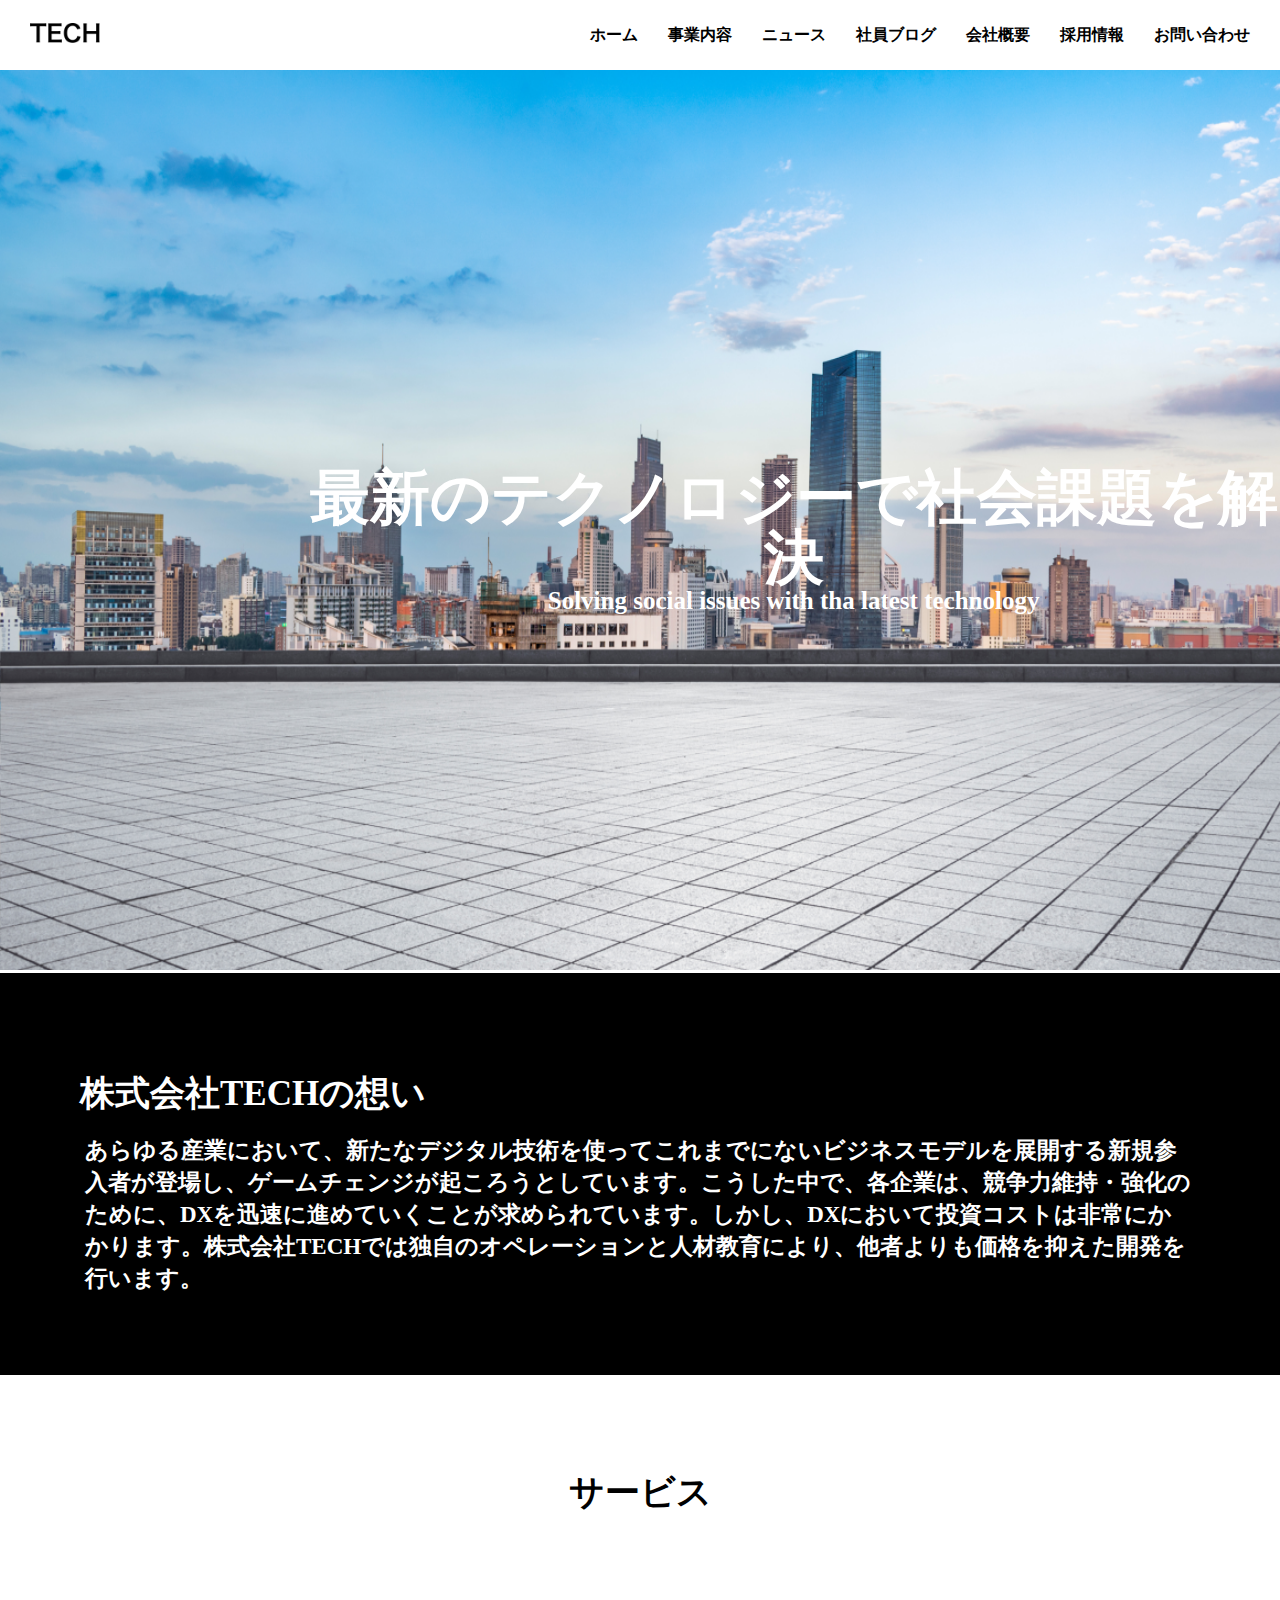
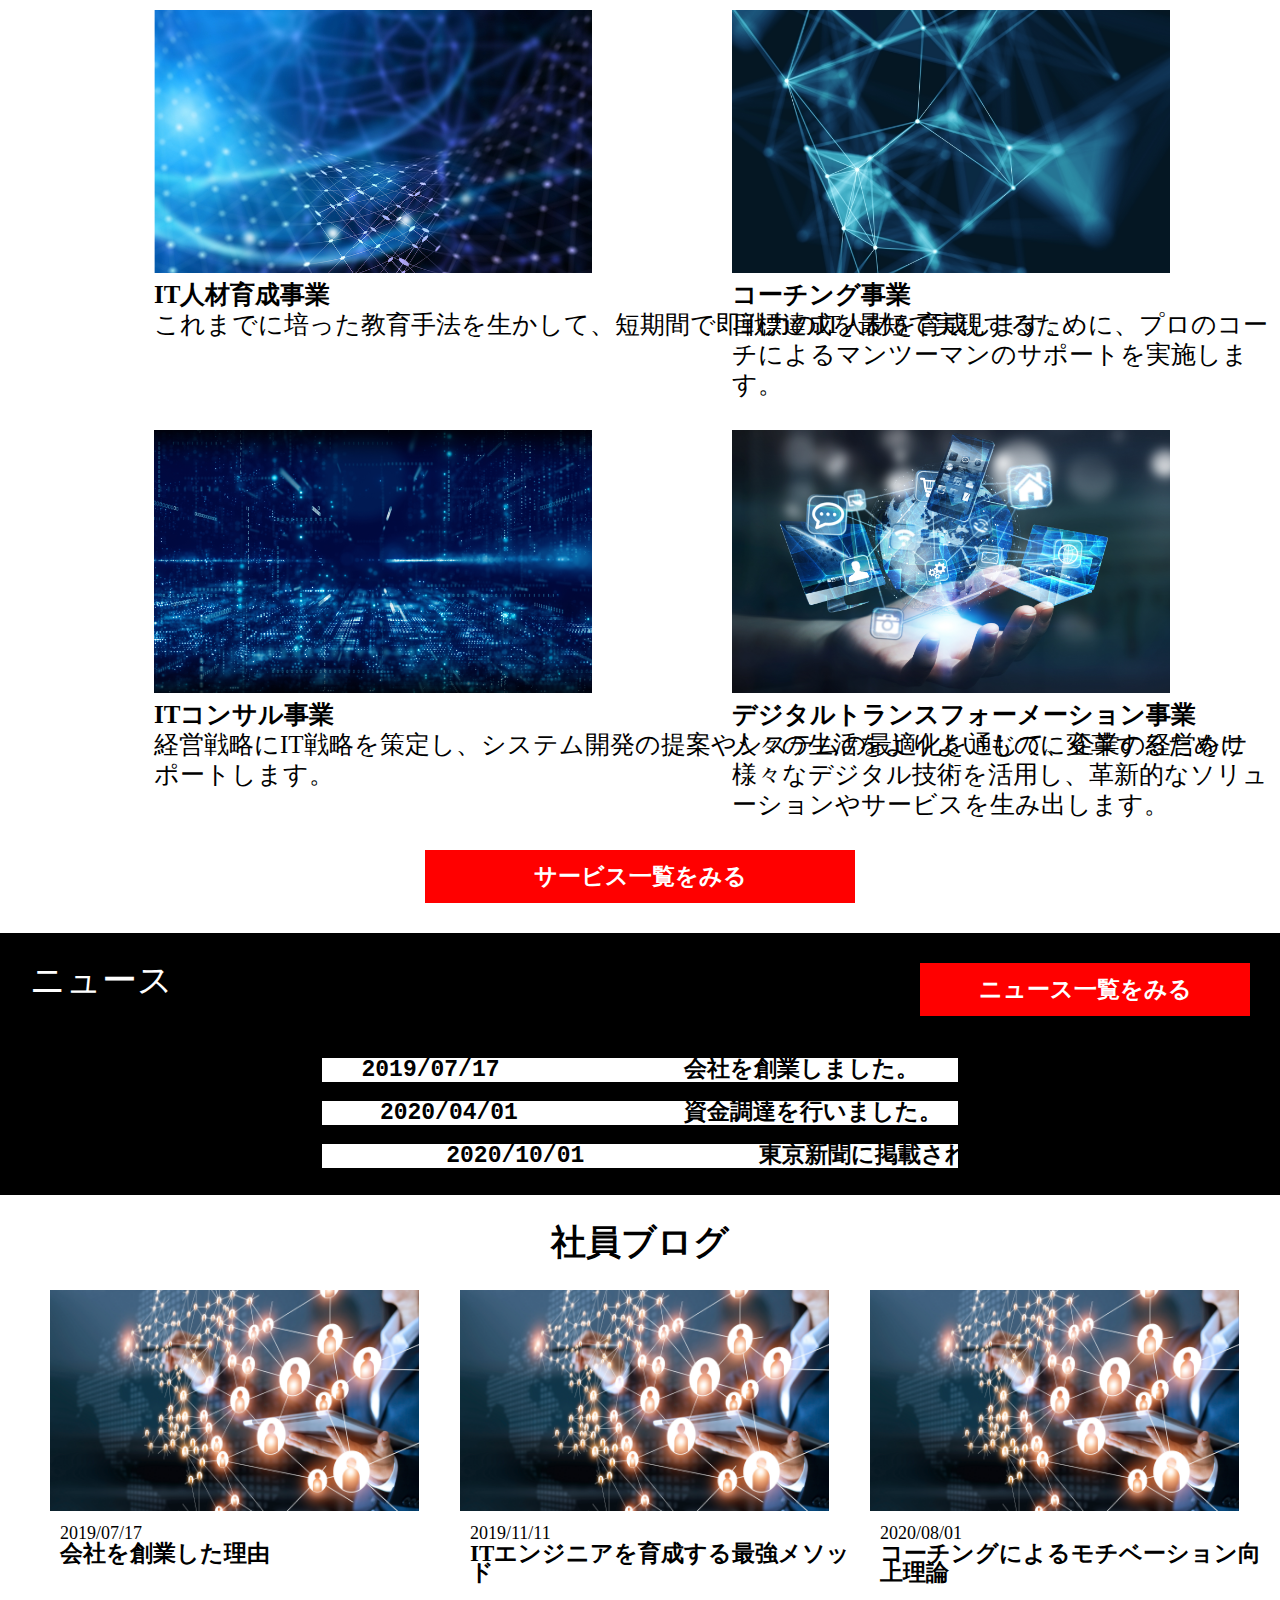
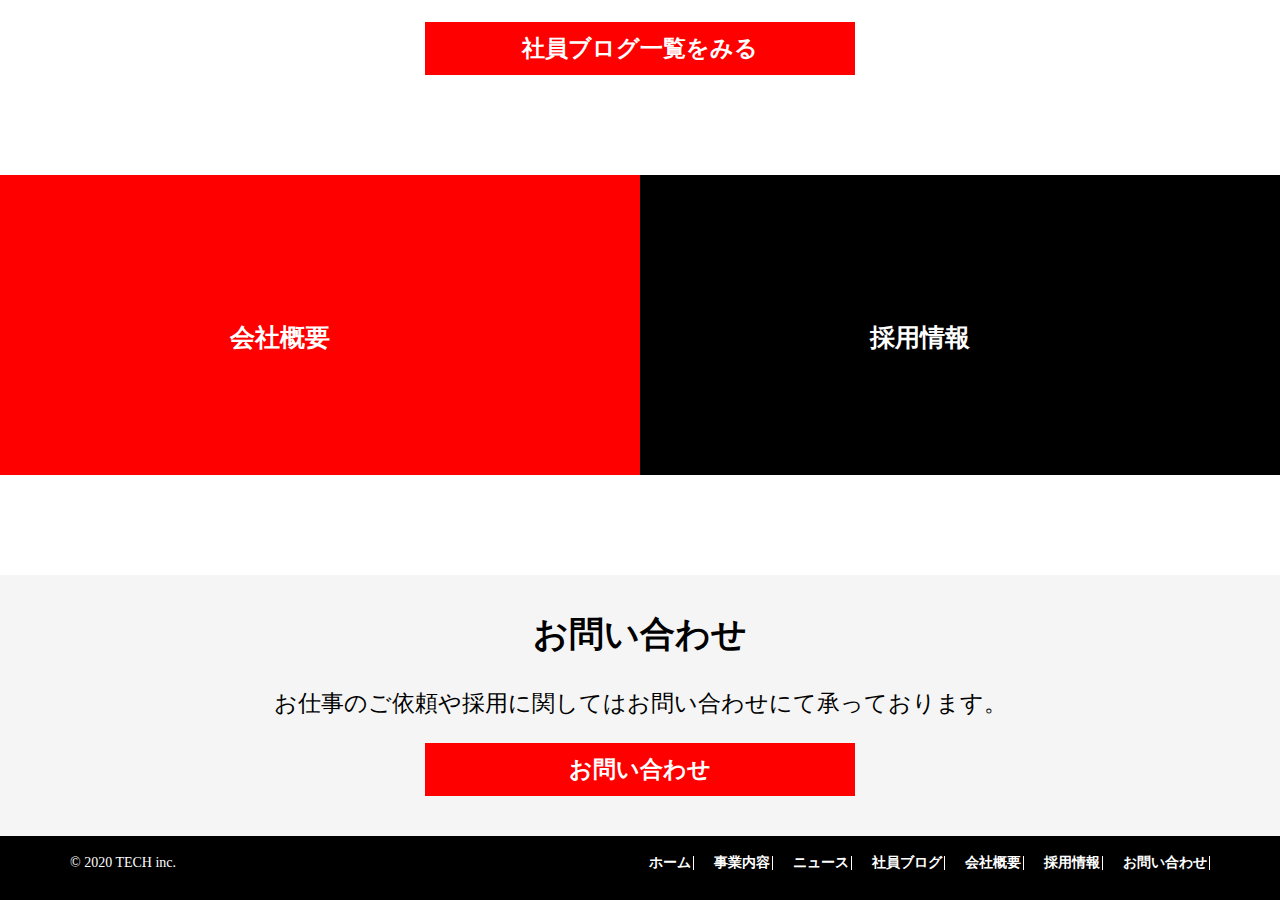
==== commit f69d3aa8: "update" ====
--- a/index.html
+++ b/index.html
@@ -12,8 +12,6 @@
 <link rel="stylesheet" href="css/index.css" />
 </head>
 <body>
-<!--Javascript-->
-<script src="js/main.js"></script>
 <!--固定ヘッダーサンプル-->
 <header class="header">
   <h1 href="index.html" class="header-ttl"><img src="img/logo.png" alt=""></h1>
@@ -43,7 +41,7 @@
     <li class="header-nav-item--1"><a href="contact.html">お問い合わせ</a></li>
   </ul>
 </nav>
-<div class="menu">
+<div class="menu" id="menu">
   <span class="menu__line--top"></span>
   <span class="menu__line--middle"></span>
   <span class="menu__line--bottom"></span>
@@ -76,7 +74,7 @@
     </div>
     <div class="home__3--subttlcontent1">
     <h5 class="home__3--subttl1">IT人材育成事業</h5>
-    <p class="home__3--subttl1--content">これまでに培った教育手法を生かして、短期間で即戦力の<br>IT人材を育成します。</p>
+    <p class="home__3--subttl1--content">これまでに培った教育手法を生かして、短期間で即戦力のIT人材を育成します。</p>
     </div>
     </div>
     <div class="home__3--2">
@@ -85,7 +83,7 @@
     </div>
     <div class="home__3--subttlcontent2">
     <h5 class="home__3--subttl2">コーチング事業</h5>
-    <p class="home__3--subttl2--content">目標達成を最短で実現するために、プロのコーチによるマ<br>ンツーマンのサポートを実施します。</p>
+    <p class="home__3--subttl2--content">目標達成を最短で実現するために、プロのコーチによるマンツーマンのサポートを実施します。</p>
     </div>
     </div>
     </div>
@@ -96,7 +94,7 @@
     </div>
     <div class="home__3--subttlcontent3">
     <h5 class="home__3--subttl3">ITコンサル事業</h5>
-    <p class="home__3--subttl3--content">経営戦略にIT戦略を策定し、システ<br>ム開発の提案やシステムの最適化を通じて、企業の経営をサポートしま<br>す。</p>
+    <p class="home__3--subttl3--content">経営戦略にIT戦略を策定し、システム開発の提案やシステムの最適化を通じて、企業の経営をサポートします。</p>
     </div>
     </div>
     <div class="home__3--4">
@@ -105,7 +103,7 @@
     </div>
     <div class="home__3--subttlcontent4">
     <h5 class="home__3--subttl4">デジタルトランスフォーメーション事業</h5>
-    <p class="home__3--subttl4--content">人々の生活をよりよいものに変革するために様々なデジタ<br>ル技術を活用し、革新的なソリューションやサービスを生<br>み出します。</p>
+    <p class="home__3--subttl4--content">人々の生活をよりよいものに変革するために様々なデジタル技術を活用し、革新的なソリューションやサービスを生み出します。</p>
     </div>
     </div>
     </div>
@@ -118,7 +116,7 @@
   <div class="home__4--1">
   <div class="home__4--ttl">ニュース</div>
   <a href="news.html" class="home__4--btn">ニュース一覧をみる</a>
-</div>
+  </div>
 <ul class="list_news-wrap">
   <li href="index.html" class="list_news">
     <pre>2019/07/17　　　　　　　　会社を創業しました。</pre>
@@ -127,7 +125,7 @@
     <pre>   2020/04/01  　　　　　　資金調達を行いました。</pre>
   <li>
   <li href="index.html" class="list_news">
-    <pre>        2020/10/01　　　　　　　東京新聞に掲載されました。</pre>
+    <pre>         2020/10/01　　　　　　　 東京新聞に掲載されました。</pre>
   </li>
 </div>
 <!--ホーム5-->
@@ -198,5 +196,7 @@
     </nav>
   </div>
 </footer>
+<!--Javascript-->
+<script src="js/main.js"></script>
 </body>
 </html>--- a/css/index.css
+++ b/css/index.css
@@ -375,6 +375,9 @@
   color: #fff;
   font-size: 25px;
 }
+.home__7--btn1:hover {
+  color: rgba(0, 191, 255, 0.35);
+}
 .home__7--backgroundcolor2 {
   width: 50%;
   height: 300px;
@@ -385,7 +388,7 @@
   color: none;
 }
 .home__7--backgroundcolor2:hover {
-  color: rgba(0, 191, 255, 0.35);
+  color: rgba(62, 138, 163, 0.35);
 }
 .home__7--btn2 {
   position: absolute;
@@ -393,6 +396,9 @@
   left: 36%;
   color: #fff;
   font-size: 25px;
+}
+.home__7--btn2:hover {
+  color: rgba(62, 138, 163, 0.35);
 }
 /*ホーム8*/
 .home__8 {
@@ -471,99 +477,39 @@
   padding-right: 2px;
 }
 /*レスポンシブデザイン*/
-@media screen and (max-width: 768px) {
-  /*ヘッダーの部分*/
+@media screen and (max-width: 1000px) {
+  /*固定ヘッダー*/
+  a {
+    text-decoration: none;
+    color: inherit;
+  }
   .header {
-    display: none;
-  }
-  .header__1 {
     display: flex;
     justify-content: space-between;
     align-items: center;
     height: 70px;
-    padding: 10px 30px;
+    padding: 0 30px;
     background-color: #fff;
     color: #000;
   }
-  a {
-    text-decoration: none;
-    color: rgb(12, 15, 231);
-  }
+  .header-ttl {
+    font-size: 24px;
+    width: 70px;
+  }
+  .header-ttl img {
+    width: 100%;
+    height: auto;
+  }
+  .header-nav-list {
+    display: flex;
+    font-weight: bold;
+  }
+  .header-nav-item:not(:last-child) {
+    margin-right: 30px;
+  }
+  .header__1,
   .nav {
-    display: flex;
-    justify-content: space-between;
-    position: absolute;
-    height: 100vh;
-    width: 100%;
-    left: -100%;
-    background: #000;
-    color: #000;
-    transition: 0.7s;
-    text-align: center;
-  }
-  /*
-  .nav ul
-  */
-  .header-nav-list--1 {
-    padding-top: 80px;
-  }
-  /*
-  .nav ul li
-  */
-  .header-nav-item--1 {
-    list-style-type: none;
-    margin-top: 50px;
-  }
-  .menu {
-    /*
-    visibility: visible;
-    */
-    display: inline-block;
-    width: 36px;
-    height: 32px;
-    cursor: pointer;
-    position: relative;
-    left: 20px;
-    /*
-    top: 20px;
-    */
-  }
-  .menu__line--top,
-  .menu__line--middle,
-  .menu__line--bottom {
-    /*
-    visibility: visible;
-    */
-    display: inline-block;
-    width: 100%;
-    height: 4px;
-    background-color: #000;
-    color: #000;
-    position: absolute;
-    transition: 0.5s;
-  }
-  .menu__line--top {
-    top: 0;
-  }
-  .menu__line--middle {
-    top: 14px;
-  }
-  .menu__line--bottom {
-    bottom: 0;
-  }
-  .menu.open span:nth-of-type(1) {
-    top: 14px;
-    transform: rotate(45deg);
-  }
-  .menu.open span:nth-of-type(2) {
-    opacity: 0;
-  }
-  .menu.open span:nth-of-type(3) {
-    top: 14px;
-    transform: rotate(-45deg);
-  }
-  .in {
-    transform: translateX(100%);
+    display: none;
   }
   /*ホーム1*/
   .home__1--img {
@@ -587,23 +533,589 @@
   .home__1--content {
     position: absolute;
     top: 52%;
-    left: 18%;
-    text-align: center;
-    font-size: 30px;
+    left: 0%;
+    text-align: center;
+    font-size: 60px;
     color: #fff;
   }
   .home__1--subttl {
-    font-size: 10px;
+    font-size: 25px;
   }
   /*ホーム2*/
-
+  .home__2 {
+    background-color: #000;
+    width: 100%;
+    height: auto;
+  }
+  .home__2--content {
+    padding: 80px 80px;
+    color: #fff;
+    line-height: 200%;
+  }
+  .home__2--ttl {
+    padding: 25px 0px;
+    font-size: 35px;
+  }
+  .home__2--subttl {
+    padding: 0px 5px;
+    font-size: 23px;
+  }
   /*ホーム3*/
   .home__3 {
     margin: 100px 0px 50px 0px;
   }
   .home__3--ttl {
     text-align: center;
+    font-size: 23px;
+    color: #000;
+  }
+  .wrap__1,
+  .wrap__2 {
+    display: flex;
+    justify-content: center;
+    margin-top: 100px;
+    margin-bottom: 150px;
+    margin-left: 154px;
+    line-height: 120%;
+    word-break: break-word;
+  }
+  .home__3--content {
+    font-size: 12px;
+  }
+  .home__3--content1 {
+    position: relative;
+    margin-right: 15px;
+  }
+  .home__3--subttlcontent1 {
+    position: absolute;
+    margin-right: 15px;
+  }
+  .home__3--content2 {
+    position: relative;
+    margin-left: 15px;
+  }
+  .home__3--subttlcontent2 {
+    position: absolute;
+    margin-left: 15px;
+  }
+  .home__3--content3 {
+    position: relative;
+    margin-right: 15px;
+  }
+  .home__3--subttlcontent3 {
+    position: absolute;
+    margin-right: 15px;
+  }
+  .home__3--content4 {
+    position: relative;
+    margin-left: 15px;
+  }
+  .home__3--subttlcontent4 {
+    position: absolute;
+    margin-left: 15px;
+  }
+  .home__3--img {
+    width: 80%;
+    height: auto;
+  }
+  .home__3--img img {
+    width: 100%;
+    height: auto;
+  }
+  /*ボタン*/
+  .home__3--btn {
+    display: block;
+    width: 400px;
+    margin: 30px auto;
+    padding: 15px;
+    text-align: center;
+    text-decoration: none;
+    background: #ff0000;
+    color: #fff;
+    font-size: 23px;
+    font-weight: bold;
+  }
+  .home__3--btn:hover {
+    /*
+  background: #ff0000;
+  color: #fff;
+  */
+    color: rgba(0, 191, 255, 0.35);
+  }
+  /*ホーム4*/
+  .home__4 {
+    background-color: #000;
+    width: 100%;
+    height: auto;
+  }
+  .home__4--1 {
+    display: flex;
+    justify-content: space-between;
+  }
+  .home__4--ttl {
+    padding: 30px;
+    text-align: center;
     font-size: 35px;
+    color: #fff;
+  }
+  .home__4--btn {
+    display: block;
+    width: 300px;
+    margin: 30px 30px 30px 200px;
+    padding: 15px;
+    text-align: center;
+    text-decoration: none;
+    background: #ff0000;
+    color: #fff;
+    font-size: 23px;
+    font-weight: bold;
+  }
+  .home__4--btn:hover {
+    /*
+  background: #ff0000;
+  color: #fff;
+  */
+    color: rgba(0, 191, 255, 0.35);
+  }
+  .list_news-wrap,
+  .list_news li {
+    /*
+  position: relative;
+  */
+    width: 50%;
+    margin: 0px auto;
+    color: black;
+    line-height: 150%;
+    padding: 10px;
+    list-style-type: none;
+  }
+  /*
+.list_news li {
+  margin: 0px auto;
+}
+*/
+  /*
+.list_news-wrap {
+  margin-top: 10px;
+}
+*/
+  .list_news {
+    border: solid 2px #000;
+    margin-bottom: 15px;
+    font-size: 20px;
+    font-weight: bold;
+    text-align: center;
+    background: #fff;
+  }
+  .list_news:hover {
+    color: rgba(0, 191, 255, 0.35);
+  }
+  /*ホーム5*/
+  .home__5 {
+    margin: 30px 0px;
+  }
+  .home__5--ttl {
+    font-size: 35px;
+    font-weight: bold;
+    text-align: center;
+  }
+  .home__content {
+    display: flex;
+    justify-content: space-between;
+    margin-top: 30px;
+    margin-left: 50px;
+  }
+  .home__5--content1,
+  .home__5--content2,
+  .home__5--content3 {
+    padding: 10px;
+    line-height: 120%;
+  }
+  .home__5--ttl1,
+  .home__5--ttl2,
+  .home__5--ttl3 {
+    font-size: 18px;
+  }
+  .home__5--subttl1,
+  .home__5--subttl2,
+  .home__5--subttl3 {
+    font-size: 23px;
+    font-weight: bold;
+  }
+  .home__5--img {
+    width: 90%;
+    height: auto;
+  }
+  .home__5--img:hover {
+    color: rgba(0, 191, 255, 0.35);
+  }
+  .home__5--img img {
+    width: 100%;
+    height: auto;
+  }
+  .home__5--btn {
+    display: block;
+    width: 400px;
+    margin: 30px auto;
+    padding: 15px;
+    text-align: center;
+    text-decoration: none;
+    background: #ff0000;
+    color: #fff;
+    font-size: 23px;
+    font-weight: bold;
+  }
+  .home__5--btn:hover {
+    /*
+  background: #ff0000;
+  color: #fff;
+  */
+    color: rgba(0, 191, 255, 0.35);
+  }
+  /*ホーム6*/
+  /*無し*/
+  /*ホーム7*/
+  /*
+.home__7 {
+  width: 100%;
+  height: auto;
+  margin-top: 100px;
+  display: flex;
+}
+.home__7--content1:link {
+  display: flex;
+  justify-content: space-between;
+  width: 50%;
+  height: 300px;
+  background-color: #ff0000;
+  position: relative;
+  color: none;
+}
+.home__7--content1:hover {
+  display: flex;
+  justify-content: space-between;
+  width: 50%;
+  height: 300px;
+  background-color: #ff0000;
+  position: relative;
+  color: rgba(0, 191, 255, 0.35);
+}
+.home__7--backgroundcontent1 {
+  position: absolute;
+  top: 50%;
+  left: 50%;
+  color: #fff;
+  font-size: 35px;
+}
+.home__7--content2:link {
+  width: 50%;
+  height: 300px;
+  background-color: #000;
+  position: relative;
+  color: none;
+}
+.home__7--content2:hover {
+  width: 50%;
+  height: 300px;
+  background-color: #000;
+  position: relative;
+  color: rgba(0, 191, 255, 0.35);
+}
+.home__7--backgroundcontent2 {
+  position: absolute;
+  top: 50%;
+  left: 50%;
+  color: #fff;
+  font-size: 35px;
+}
+*/
+  .home__7 {
+    width: 100%;
+    height: auto;
+    margin-top: 100px;
+    display: flex;
+  }
+  .home__7--backgroundcolor1 {
+    display: flex;
+    justify-content: space-between;
+    width: 50%;
+    height: 300px;
+    background-color: #ff0000;
+    position: relative;
+  }
+  .home__7--backgroundcolor1:link {
+    color: none;
+  }
+  .home__7--backgroundcolor1:hover {
+    color: rgba(0, 191, 255, 0.35);
+  }
+  .home__7--btn1 {
+    position: absolute;
+    top: 50%;
+    left: 36%;
+    color: #fff;
+    font-size: 25px;
+  }
+  .home__7--btn1:hover {
+    color: rgba(0, 191, 255, 0.35);
+  }
+  .home__7--backgroundcolor2 {
+    width: 50%;
+    height: 300px;
+    background-color: #000;
+    position: relative;
+  }
+  .home__7--backgroundcolor2:link {
+    color: none;
+  }
+  .home__7--backgroundcolor2:hover {
+    color: rgba(62, 138, 163, 0.35);
+  }
+  .home__7--btn2 {
+    position: absolute;
+    top: 50%;
+    left: 36%;
+    color: #fff;
+    font-size: 25px;
+  }
+  .home__7--btn2:hover {
+    color: rgba(62, 138, 163, 0.35);
+  }
+  /*ホーム8*/
+  .home__8 {
+    background-color: #f5f5f5;
+    width: 100%;
+    height: auto;
+    margin-top: 100px;
+    padding-bottom: 10px;
+  }
+  .home__8--content {
+    text-align: center;
+    color: #000;
+    line-height: 120%;
+  }
+  .home__8--ttl {
+    padding: 50px;
+    font-size: 35px;
+    font-weight: bold;
+  }
+  .home__8--subttl {
+    font-size: 23px;
+  }
+  /*ボタン*/
+  .home__8--btn {
+    display: block;
+    width: 400px;
+    margin: 30px auto;
+    padding: 15px;
+    text-align: center;
+    text-decoration: none;
+    background: #ff0000;
+    color: #fff;
+    font-size: 23px;
+    font-weight: bold;
+  }
+  .home__8--btn:hover {
+    color: rgba(0, 191, 255, 0.35);
+  }
+  /*サイトフッター*/
+  a {
+    text-decoration: none;
+    color: inherit;
+  }
+  .footer {
+    width: 100%;
+    background-color: #000;
+    color: #fff;
+    padding: 20px 0;
+    text-align: center;
+  }
+  .footer-inner {
+    display: flex;
+    justify-content: space-between;
+    padding: 0 20px;
+  }
+  .footer-ttl {
+    font-size: 14px;
+    text-align: center;
+    margin-left: 50px;
+    margin-bottom: 10px;
+  }
+  .footer-nav-list {
+    display: flex;
+    font-weight: bold;
+    width: 100%;
+    justify-content: center;
+    font-size: 14px;
+    margin-right: 100px;
+    margin-bottom: 10px;
+  }
+  .footer-nav-item:not(:last-child) {
+    margin-right: 20px;
+  }
+  .footer-nav-item {
+    border-right: 1px solid #fff;
+    padding-right: 2px;
+  }
+}
+/*レスポンシブデザイン*/
+@media screen and (max-width: 768px) {
+  /*ヘッダーの部分*/
+  .header {
+    display: none;
+  }
+  .header__1 {
+    display: flex;
+    justify-content: space-between;
+    align-items: center;
+    height: auto;
+    padding: 10px 30px;
+    background-color: #fff;
+    color: #000;
+  }
+  a {
+    text-decoration: none;
+    color: rgb(12, 15, 231);
+  }
+  .nav {
+    display: flex;
+    z-index: 1;
+    justify-content: space-between;
+    position: absolute;
+    top: 0;
+    height: 100vh;
+    width: 100%;
+    left: -100%;
+    background: #fff;
+    color: #000;
+    transition: 0.7s;
+    text-align: center;
+  }
+  .header-nav-list--1 {
+    padding-top: 200px;
+    margin: 0px auto;
+    width: 300px;
+    height: auto;
+  }
+  .header-nav-item--1 {
+    list-style-type: none;
+    margin-top: 30px;
+    font-size: 20px;
+    font-weight: bold;
+    color: #0000ff;
+  }
+  .menu {
+    display: inline-block;
+    z-index: 2;
+    width: 36px;
+    height: 32px;
+    cursor: pointer;
+    position: relative;
+    left: 20px;
+  }
+  .menu__line--top,
+  .menu__line--middle,
+  .menu__line--bottom {
+    display: inline-block;
+    width: 100%;
+    height: 4px;
+    background-color: #000;
+    color: #000;
+    position: absolute;
+    transition: 0.5s;
+  }
+  .menu__line--top {
+    top: 0;
+  }
+  .menu__line--middle {
+    top: 14px;
+  }
+  .menu__line--bottom {
+    bottom: 0;
+  }
+  .menu.open span:nth-of-type(1) {
+    top: 14px;
+    transform: rotate(45deg);
+  }
+  .menu.open span:nth-of-type(2) {
+    opacity: 0;
+  }
+  .menu.open span:nth-of-type(3) {
+    top: 14px;
+    transform: rotate(-45deg);
+  }
+  .in {
+    transform: translateX(100%);
+  }
+  /*ホーム1*/
+  .home__1 {
+    background: url(../img/mv.jpg) no-repeat center/cover;
+  }
+  .home__1--img {
+    position: relative;
+  }
+  /*
+    background: url(../img/mv.jpg) no-repeat center/cover;
+    background: url(../img/mv.jpg);
+    background-repeat: no-repeat;
+    background-size: cover;
+    background-position: center;
+    width: 100%;
+    height: 100vh;
+    background-size: cover;
+    background-position: center;
+    width: 100%;
+    height: 100vh;
+    background: url(../img/mv.jpg) no-repeat center/cover;
+    margin-left: 7.5%;
+  }
+  */
+  /*
+  .home__1--img img {
+    background-repeat: no-repeat;
+    background-size: cover;
+    background-position: center;
+    width: 100%;
+    height: 100vh;
+  }
+  */
+  .home__1--content {
+    position: absolute;
+    top: 52%;
+    left: 8%;
+    text-align: center;
+    font-size: 20px;
+    color: #fff;
+  }
+  .home__1--subttl {
+    font-size: 10px;
+  }
+  /*ホーム2*/
+  .home__2 {
+    background-color: #000;
+    width: 100%;
+    height: auto;
+  }
+  .home__2--content {
+    padding: 80px 80px;
+    color: #fff;
+    line-height: 200%;
+  }
+  .home__2--ttl {
+    padding: 25px 0px;
+    font-size: 23px;
+  }
+  .home__2--subttl {
+    padding: 0px 5px;
+    font-size: 14px;
+  }
+  /*ホーム3*/
+  .home__3 {
+    margin: 30px 0px 30px 0px;
+  }
+  .home__3--ttl {
+    text-align: center;
+    font-size: 30px;
     color: #000;
   }
   .wrap__1,
@@ -618,59 +1130,66 @@
     margin-top: 100px;
     margin-bottom: 150px;
     */
+    overflow-wrap: break-word;
     line-height: 120%;
   }
   .home__3--1 {
-    margin-right: 120px;
+    margin-top: -80px;
+    margin-right: 80px;
+    margin-left: -66px;
   }
   .home__3--2 {
-    margin-top: 60px;
-    margin-left: -13px;
-    margin-right: 132px;
+    margin-top: 40px;
+    margin-right: 90px;
+    margin-left: -80px;
   }
   .home__3--3 {
-    margin-top: -88px;
-    margin-right: 120px;
+    margin-top: -100px;
+    margin-right: 75px;
+    margin-left: -66px;
   }
   .home__3--4 {
-    margin-top: 60px;
-    margin-left: -13px;
-    margin-right: 132px;
+    margin-top: 50px;
+    margin-right: 90px;
+    margin-left: -80px;
+    margin-bottom: -90px;
   }
   .home__3--content {
-    font-size: 15px;
+    font-size: 2px;
   }
   .home__3--content1 {
     position: relative;
+    margin-right: 12px;
+  }
+  .home__3--subttlcontent1 {
+    position: absolute;
+    margin-right: 100px;
+  }
+  .home__3--content2 {
+    position: relative;
+    margin-left: 15px;
+  }
+  .home__3--subttlcontent2 {
+    position: absolute;
+    margin-left: 15px;
+    margin-right: 80px;
+  }
+  .home__3--content3 {
+    position: relative;
     margin-right: 15px;
   }
-  .home__3--subttlcontent1 {
-    position: absolute;
-    margin-right: 15px;
-  }
-  .home__3--content2 {
+  .home__3--subttlcontent3 {
+    position: absolute;
+    margin-right: 80px;
+  }
+  .home__3--content4 {
     position: relative;
     margin-left: 15px;
   }
-  .home__3--subttlcontent2 {
+  .home__3--subttlcontent4 {
     position: absolute;
     margin-left: 15px;
-  }
-  .home__3--content3 {
-    position: relative;
-    margin-right: 15px;
-  }
-  .home__3--subttlcontent3 {
-    position: absolute;
-    margin-right: 15px;
-  }
-  .home__3--content4 {
-    position: relative;
-    margin-left: 15px;
-  }
-  .home__3--subttlcontent4 {
-    position: absolute;
-    margin-left: 15px;
+    margin-right: 80px;
   }
   .home__3--img {
     width: 100%;
@@ -679,6 +1198,26 @@
   .home__3--img img {
     width: 100%;
     height: auto;
+  }
+  /*ボタン*/
+  .home__3--btn {
+    display: block;
+    width: 200px;
+    margin: 30px auto;
+    padding: 15px;
+    text-align: center;
+    text-decoration: none;
+    background: #ff0000;
+    color: #fff;
+    font-size: 14px;
+    font-weight: bold;
+  }
+  .home__3--btn:hover {
+    /*
+  background: #ff0000;
+  color: #fff;
+  */
+    color: rgba(0, 191, 255, 0.35);
   }
   /*ホーム4*/
   .home__4 {
@@ -691,21 +1230,23 @@
     justify-content: space-between;
   }
   .home__4--ttl {
-    padding: 30px;
-    text-align: center;
-    font-size: 35px;
+    padding: 10px;
+    margin-top: 25px;
+    text-align: center;
+    width: 300px;
+    font-size: 8px;
     color: #fff;
   }
   .home__4--btn {
     display: block;
-    width: 300px;
+    width: 800px;
     margin: 30px 30px 30px 200px;
-    padding: 15px;
+    padding: 5px;
     text-align: center;
     text-decoration: none;
     background: #ff0000;
     color: #fff;
-    font-size: 23px;
+    font-size: 2px;
     font-weight: bold;
   }
   .home__4--btn:hover {
@@ -720,7 +1261,7 @@
     /*
   position: relative;
   */
-    width: 50%;
+    width: 80%;
     margin: 0px auto;
     color: black;
     line-height: 150%;
@@ -740,7 +1281,7 @@
   .list_news {
     border: solid 2px #000;
     margin-bottom: 15px;
-    font-size: 15px;
+    font-size: 2px;
     font-weight: bold;
     text-align: center;
     background: #fff;
@@ -753,7 +1294,7 @@
     margin: 30px 0px;
   }
   .home__5--ttl {
-    font-size: 35px;
+    font-size: 30px;
     font-weight: bold;
     text-align: center;
   }
@@ -765,7 +1306,7 @@
   justify-content: space-between;
   */
     margin-top: 30px;
-    margin-left: 70px;
+    margin-left: 35px;
   }
   .home__5--content1,
   .home__5--content2,
@@ -776,12 +1317,12 @@
   .home__5--ttl1,
   .home__5--ttl2,
   .home__5--ttl3 {
-    font-size: 18px;
+    font-size: 14px;
   }
   .home__5--subttl1,
   .home__5--subttl2,
   .home__5--subttl3 {
-    font-size: 23px;
+    font-size: 16px;
     font-weight: bold;
   }
   .home__5--img {
@@ -797,14 +1338,14 @@
   }
   .home__5--btn {
     display: block;
-    width: 400px;
+    width: 200px;
     margin: 30px auto;
     padding: 15px;
     text-align: center;
     text-decoration: none;
     background: #ff0000;
     color: #fff;
-    font-size: 23px;
+    font-size: 14px;
     font-weight: bold;
   }
   .home__5--btn:hover {
@@ -820,7 +1361,7 @@
   .home__7 {
     width: 100%;
     height: auto;
-    margin-top: 100px;
+    margin-top: 60px;
     display: flex;
   }
   .home__7--backgroundcolor1 {
@@ -834,9 +1375,9 @@
   .home__7--btn1 {
     position: absolute;
     top: 50%;
-    left: 36%;
-    color: #fff;
-    font-size: 25px;
+    left: 34%;
+    color: #fff;
+    font-size: 18px;
   }
   .home__7--backgroundcolor2 {
     width: 50%;
@@ -847,9 +1388,9 @@
   .home__7--btn2 {
     position: absolute;
     top: 50%;
-    left: 36%;
-    color: #fff;
-    font-size: 25px;
+    left: 34%;
+    color: #fff;
+    font-size: 18px;
   }
   /*
   .home__7 {
@@ -920,7 +1461,7 @@
     background-color: #f5f5f5;
     width: 100%;
     height: auto;
-    margin-top: 100px;
+    margin-top: 60px;
     padding-bottom: 10px;
   }
   .home__8--content {
@@ -929,15 +1470,29 @@
     line-height: 120%;
   }
   .home__8--ttl {
-    padding: 50px;
-    font-size: 35px;
+    padding: 30px;
+    font-size: 30px;
     font-weight: bold;
   }
   .home__8--subttl {
-    font-size: 23px;
-  }
-  /*ホーム8*/
-
+    font-size: 16px;
+  }
+  /*ボタン*/
+  .home__8--btn {
+    display: block;
+    width: 200px;
+    margin: 30px auto;
+    padding: 15px;
+    text-align: center;
+    text-decoration: none;
+    background: #ff0000;
+    color: #fff;
+    font-size: 14px;
+    font-weight: bold;
+  }
+  .home__8--btn:hover {
+    color: rgba(0, 191, 255, 0.35);
+  }
   /*サイトフッター*/
   a {
     text-decoration: none;
@@ -958,7 +1513,7 @@
   .footer-ttl {
     font-size: 14px;
     text-align: center;
-    margin-top: 110px;
+    margin-top: 95px;
     margin-left: 50px;
     margin-bottom: 10px;
   }
@@ -971,7 +1526,7 @@
     /*
     justify-content: center;
     */
-    font-size: 14px;
+    font-size: 12px;
     margin-right: 100px;
     margin-bottom: 10px;
     /*
@@ -982,6 +1537,7 @@
   }
   .footer-nav-item {
     padding: 2px;
+    border: none;
   }
   /*
   .footer-nav-item:not(:last-child) {
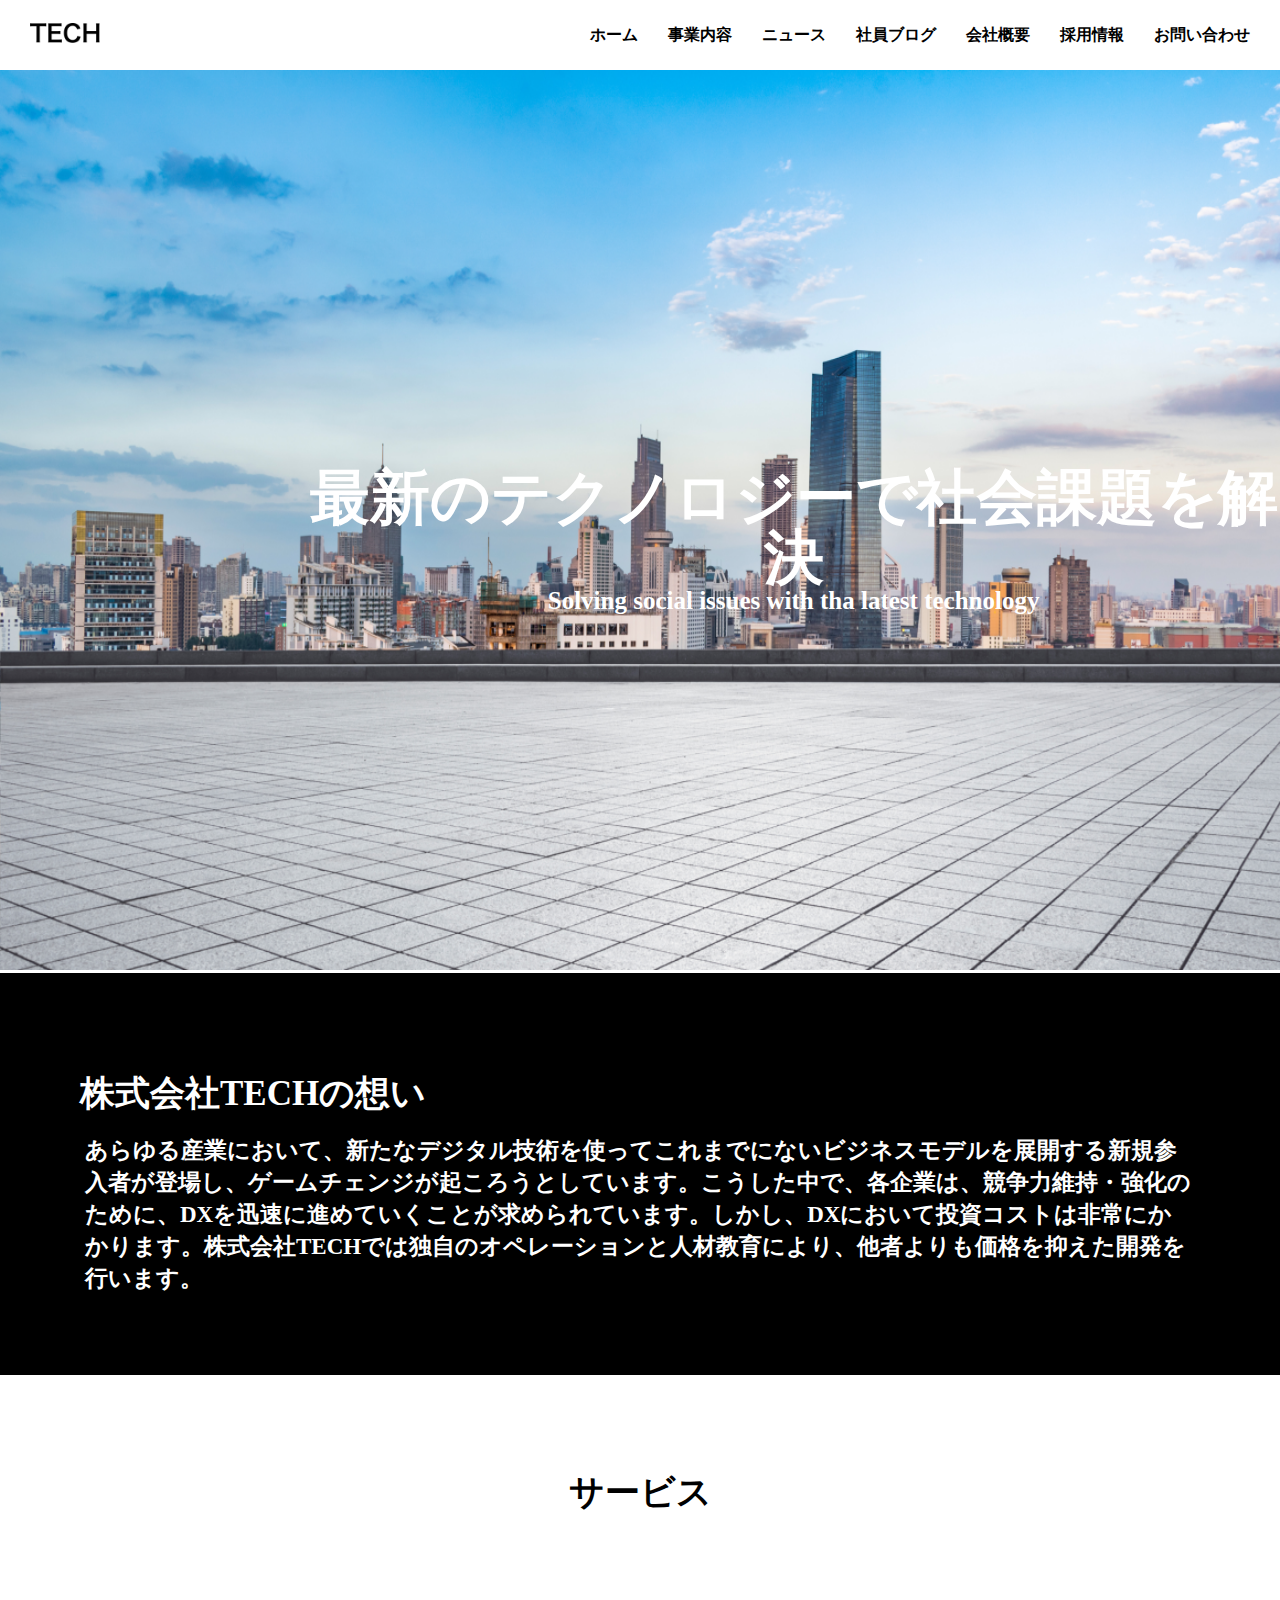
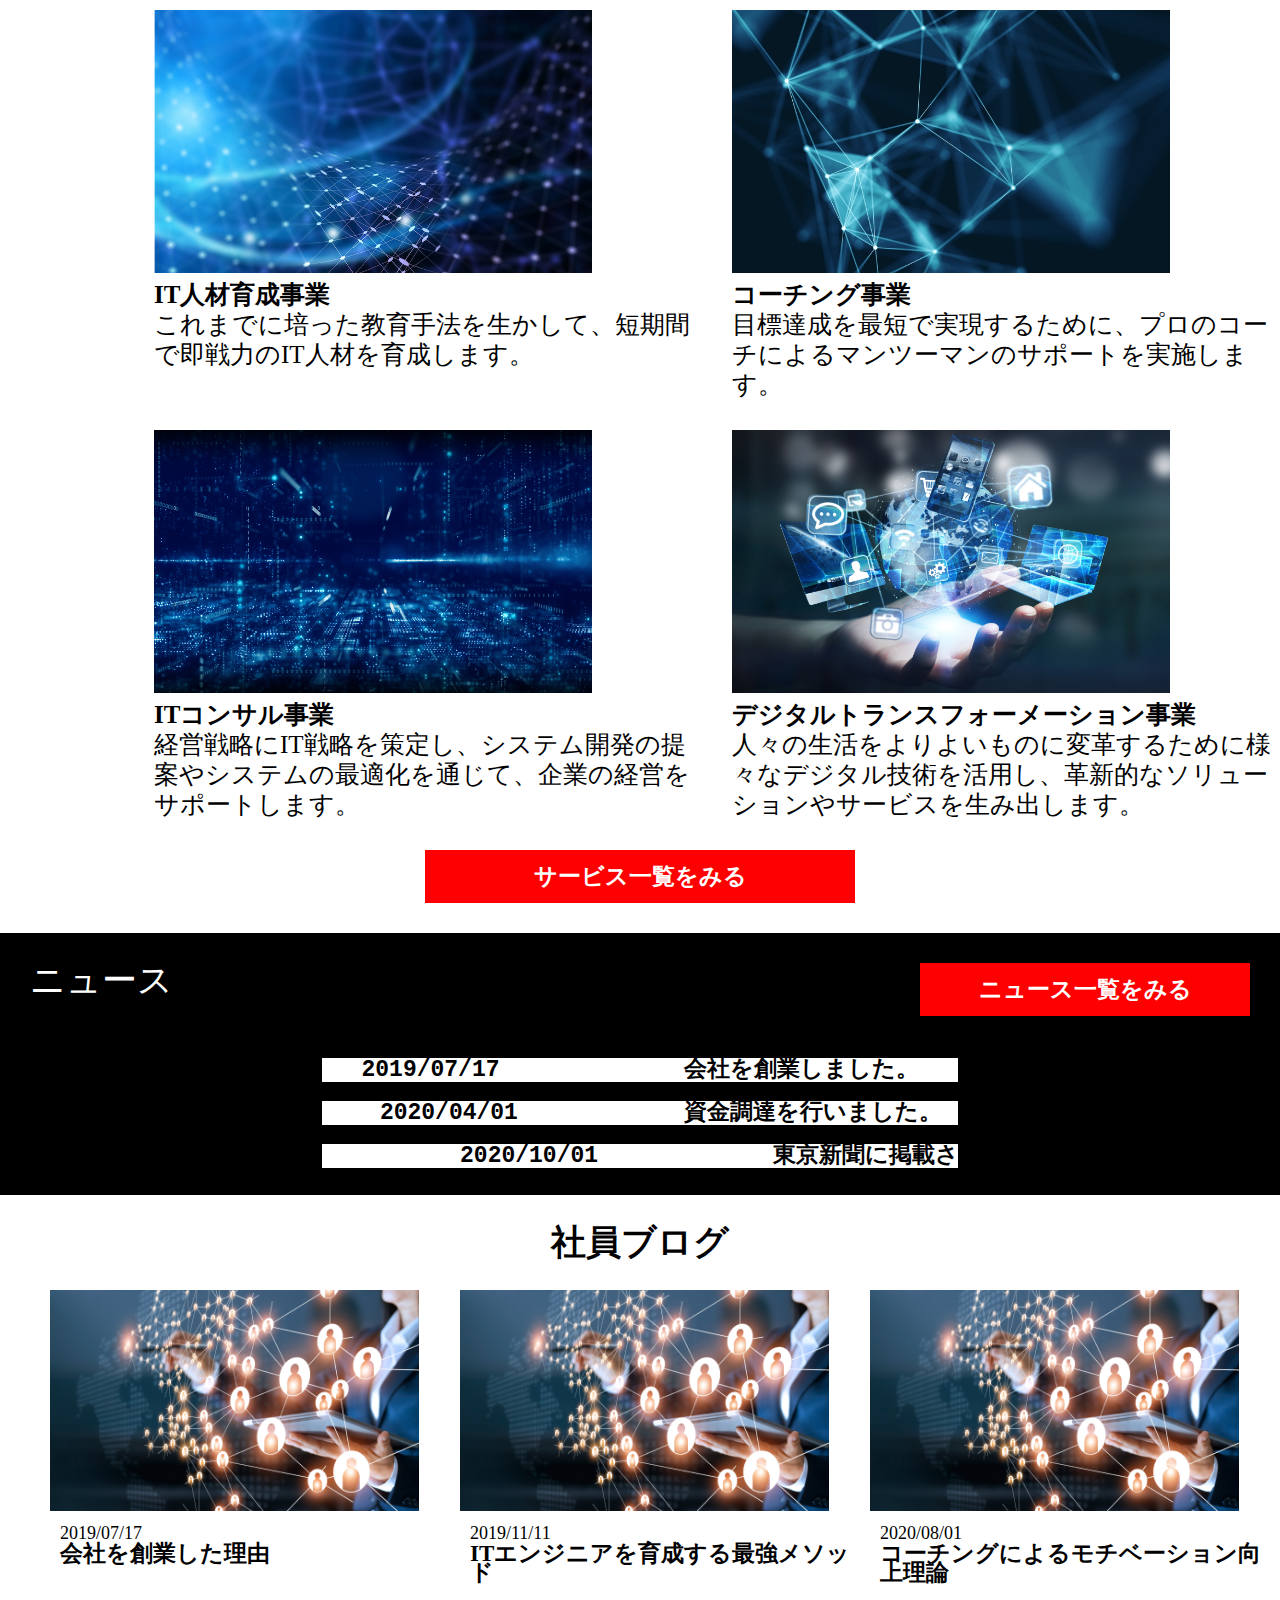
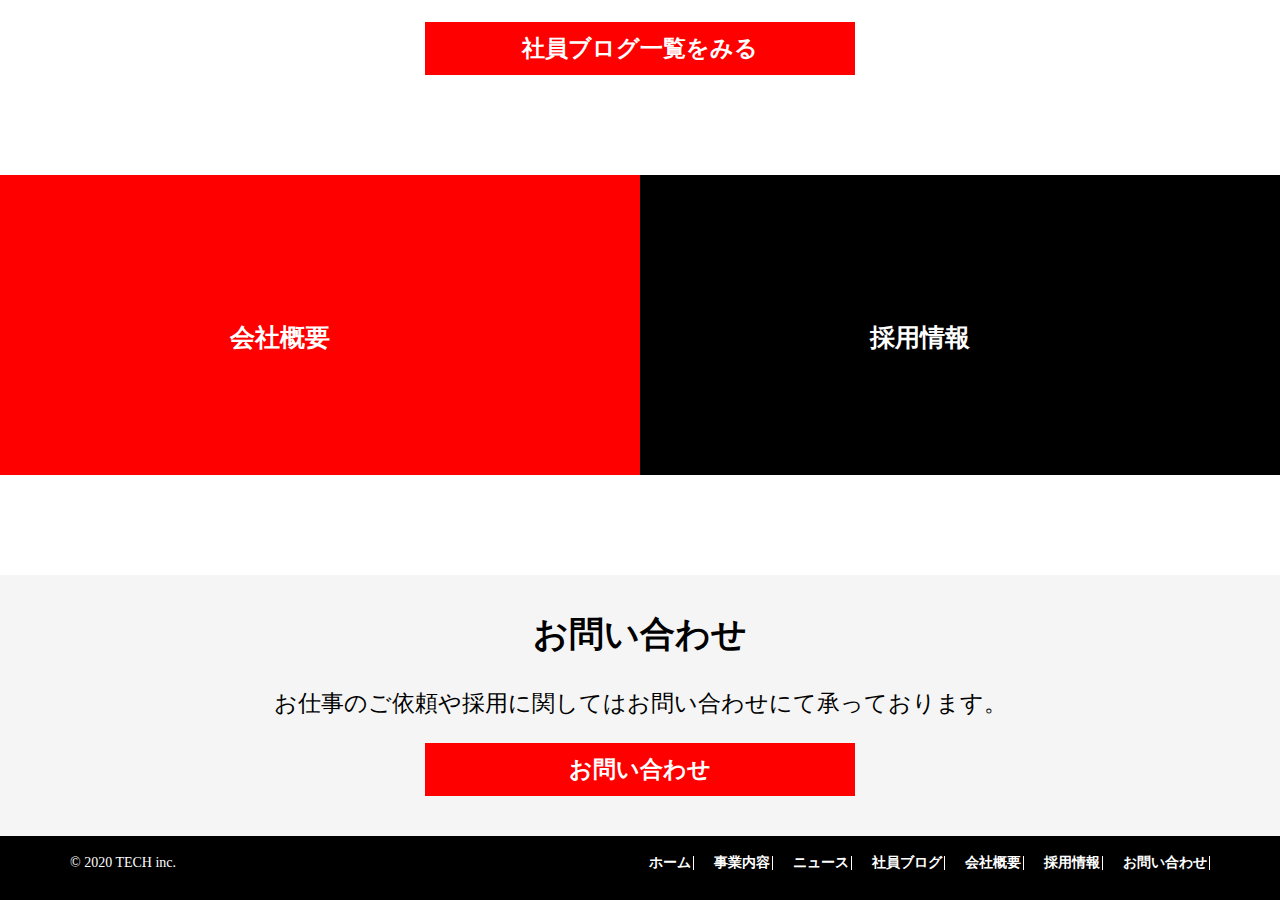
==== commit a6e1282a: "update" ====
--- a/index.html
+++ b/index.html
@@ -74,7 +74,7 @@
     </div>
     <div class="home__3--subttlcontent1">
     <h5 class="home__3--subttl1">IT人材育成事業</h5>
-    <p class="home__3--subttl1--content">これまでに培った教育手法を生かして、短期間で即戦力のIT人材を育成します。</p>
+    <p class="home__3--subttl1--content">これまでに培った教育手法を生かして、短期間<br>で即戦力のIT人材を育成します。</p>
     </div>
     </div>
     <div class="home__3--2">
@@ -83,7 +83,7 @@
     </div>
     <div class="home__3--subttlcontent2">
     <h5 class="home__3--subttl2">コーチング事業</h5>
-    <p class="home__3--subttl2--content">目標達成を最短で実現するために、プロのコーチによるマンツーマンのサポートを実施します。</p>
+    <p class="home__3--subttl2--content">目標達成を最短で実現するために、プロのコー<br>チによるマンツーマンのサポートを実施します。</p>
     </div>
     </div>
     </div>
@@ -94,7 +94,7 @@
     </div>
     <div class="home__3--subttlcontent3">
     <h5 class="home__3--subttl3">ITコンサル事業</h5>
-    <p class="home__3--subttl3--content">経営戦略にIT戦略を策定し、システム開発の提案やシステムの最適化を通じて、企業の経営をサポートします。</p>
+    <p class="home__3--subttl3--content">経営戦略にIT戦略を策定し、システム開発の提<br>案やシステムの最適化を通じて、企業の経営を<br>サポートします。</p>
     </div>
     </div>
     <div class="home__3--4">
@@ -103,7 +103,7 @@
     </div>
     <div class="home__3--subttlcontent4">
     <h5 class="home__3--subttl4">デジタルトランスフォーメーション事業</h5>
-    <p class="home__3--subttl4--content">人々の生活をよりよいものに変革するために様々なデジタル技術を活用し、革新的なソリューションやサービスを生み出します。</p>
+    <p class="home__3--subttl4--content">人々の生活をよりよいものに変革するために様<br>々なデジタル技術を活用し、革新的なソリュー<br>ションやサービスを生み出します。</p>
     </div>
     </div>
     </div>
@@ -119,13 +119,13 @@
   </div>
 <ul class="list_news-wrap">
   <li href="index.html" class="list_news">
-    <pre>2019/07/17　　　　　　　　会社を創業しました。</pre>
+    <pre class=list_news--content1>2019/07/17　　　　　　　　会社を創業しました。</pre>
   </li>
   <li href="index.html" class="list_news">
-    <pre>   2020/04/01  　　　　　　資金調達を行いました。</pre>
+    <pre class=list_news--content2>   2020/04/01  　　　　　　資金調達を行いました。</pre>
   <li>
   <li href="index.html" class="list_news">
-    <pre>         2020/10/01　　　　　　　 東京新聞に掲載されました。</pre>
+    <pre class=list_news--content3>          2020/10/01　　　　　　　 東京新聞に掲載されました。</pre>
   </li>
 </div>
 <!--ホーム5-->
--- a/css/index.css
+++ b/css/index.css
@@ -479,37 +479,91 @@
 /*レスポンシブデザイン*/
 @media screen and (max-width: 1000px) {
   /*固定ヘッダー*/
+  .header {
+    display: none;
+  }
+  .header__1 {
+    display: flex;
+    justify-content: space-between;
+    align-items: center;
+    height: auto;
+    padding: 10px 30px;
+    background-color: #fff;
+    color: #000;
+  }
   a {
     text-decoration: none;
-    color: inherit;
-  }
-  .header {
-    display: flex;
+    color: rgb(12, 15, 231);
+  }
+  .nav {
+    display: flex;
+    z-index: 1;
     justify-content: space-between;
-    align-items: center;
-    height: 70px;
-    padding: 0 30px;
-    background-color: #fff;
+    position: absolute;
+    top: 0;
+    height: 100vh;
+    width: 100%;
+    left: -100%;
+    background: #fff;
     color: #000;
-  }
-  .header-ttl {
-    font-size: 24px;
-    width: 70px;
-  }
-  .header-ttl img {
-    width: 100%;
-    height: auto;
-  }
-  .header-nav-list {
-    display: flex;
-    font-weight: bold;
-  }
-  .header-nav-item:not(:last-child) {
-    margin-right: 30px;
-  }
-  .header__1,
-  .nav {
-    display: none;
+    transition: 0.7s;
+    text-align: center;
+  }
+  .header-nav-list--1 {
+    padding-top: 200px;
+    margin: 0px auto;
+    width: 300px;
+    height: auto;
+  }
+  .header-nav-item--1 {
+    list-style-type: none;
+    margin-top: 60px;
+    font-size: 23px;
+    font-weight: bold;
+    color: #0000ff;
+  }
+  .menu {
+    display: inline-block;
+    z-index: 2;
+    width: 36px;
+    height: 32px;
+    cursor: pointer;
+    position: relative;
+    left: 20px;
+  }
+  .menu__line--top,
+  .menu__line--middle,
+  .menu__line--bottom {
+    display: inline-block;
+    width: 100%;
+    height: 4px;
+    background-color: #000;
+    color: #000;
+    position: absolute;
+    transition: 0.5s;
+  }
+  .menu__line--top {
+    top: 0;
+  }
+  .menu__line--middle {
+    top: 14px;
+  }
+  .menu__line--bottom {
+    bottom: 0;
+  }
+  .menu.open span:nth-of-type(1) {
+    top: 14px;
+    transform: rotate(45deg);
+  }
+  .menu.open span:nth-of-type(2) {
+    opacity: 0;
+  }
+  .menu.open span:nth-of-type(3) {
+    top: 14px;
+    transform: rotate(-45deg);
+  }
+  .in {
+    transform: translateX(100%);
   }
   /*ホーム1*/
   .home__1--img {
@@ -533,13 +587,12 @@
   .home__1--content {
     position: absolute;
     top: 52%;
-    left: 0%;
-    text-align: center;
-    font-size: 60px;
+    text-align: center;
+    font-size: 30px;
     color: #fff;
   }
   .home__1--subttl {
-    font-size: 25px;
+    font-size: 20px;
   }
   /*ホーム2*/
   .home__2 {
@@ -575,12 +628,12 @@
     justify-content: center;
     margin-top: 100px;
     margin-bottom: 150px;
-    margin-left: 154px;
+    margin-left: 90px;
     line-height: 120%;
     word-break: break-word;
   }
   .home__3--content {
-    font-size: 12px;
+    font-size: 17px;
   }
   .home__3--content1 {
     position: relative;
@@ -682,30 +735,25 @@
     /*
   position: relative;
   */
-    width: 50%;
+    width: 80%;
     margin: 0px auto;
     color: black;
     line-height: 150%;
     padding: 10px;
     list-style-type: none;
   }
-  /*
-.list_news li {
-  margin: 0px auto;
-}
-*/
-  /*
-.list_news-wrap {
-  margin-top: 10px;
-}
-*/
   .list_news {
     border: solid 2px #000;
-    margin-bottom: 15px;
-    font-size: 20px;
+    margin-bottom: 30px;
+    font-size: 14px;
     font-weight: bold;
     text-align: center;
     background: #fff;
+  }
+  .list_news--content1,
+  .list_news--content2,
+  .list_news--content3 {
+    padding: 20px;
   }
   .list_news:hover {
     color: rgba(0, 191, 255, 0.35);
@@ -852,7 +900,7 @@
   .home__7--btn1 {
     position: absolute;
     top: 50%;
-    left: 36%;
+    left: 40%;
     color: #fff;
     font-size: 25px;
   }
@@ -874,7 +922,7 @@
   .home__7--btn2 {
     position: absolute;
     top: 50%;
-    left: 36%;
+    left: 40%;
     color: #fff;
     font-size: 25px;
   }
@@ -992,15 +1040,15 @@
     text-align: center;
   }
   .header-nav-list--1 {
-    padding-top: 200px;
+    padding-top: 20px;
     margin: 0px auto;
     width: 300px;
     height: auto;
   }
   .header-nav-item--1 {
     list-style-type: none;
-    margin-top: 30px;
-    font-size: 20px;
+    margin-top: 33px;
+    font-size: 14px;
     font-weight: bold;
     color: #0000ff;
   }
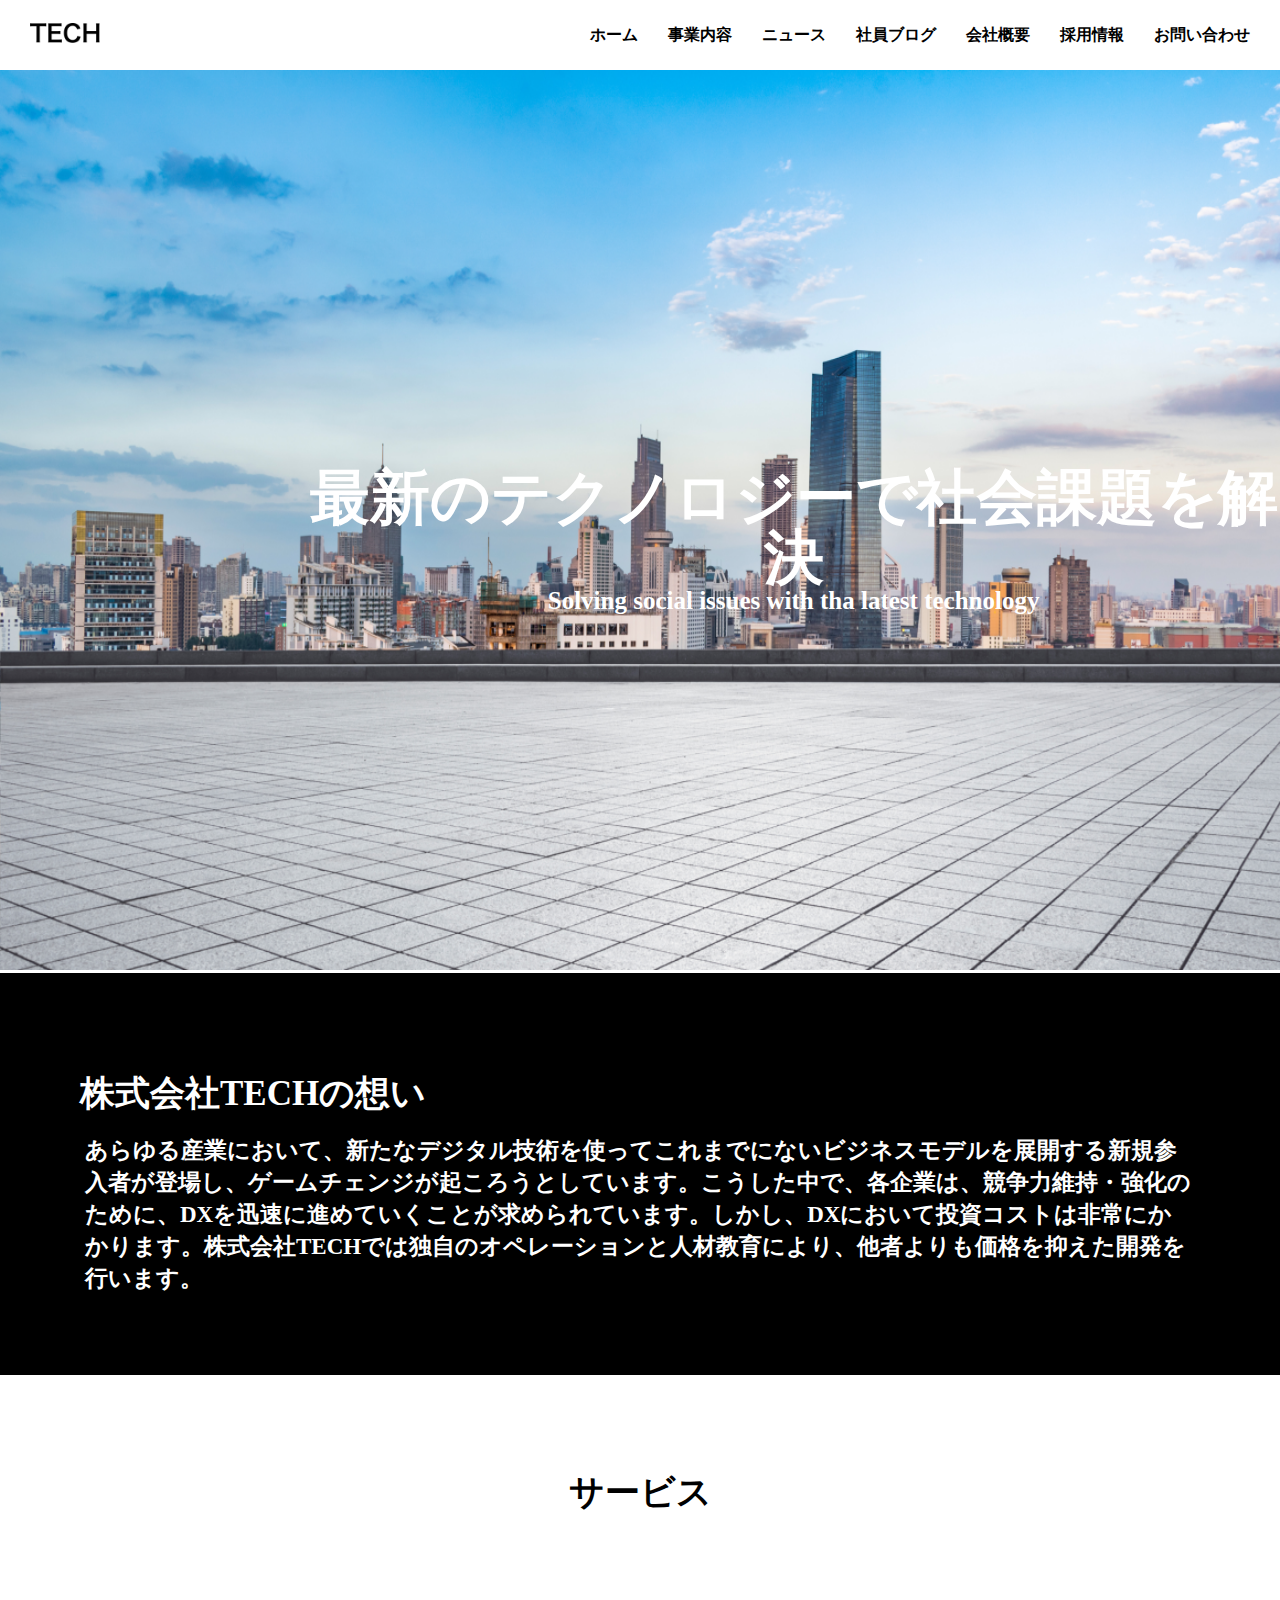
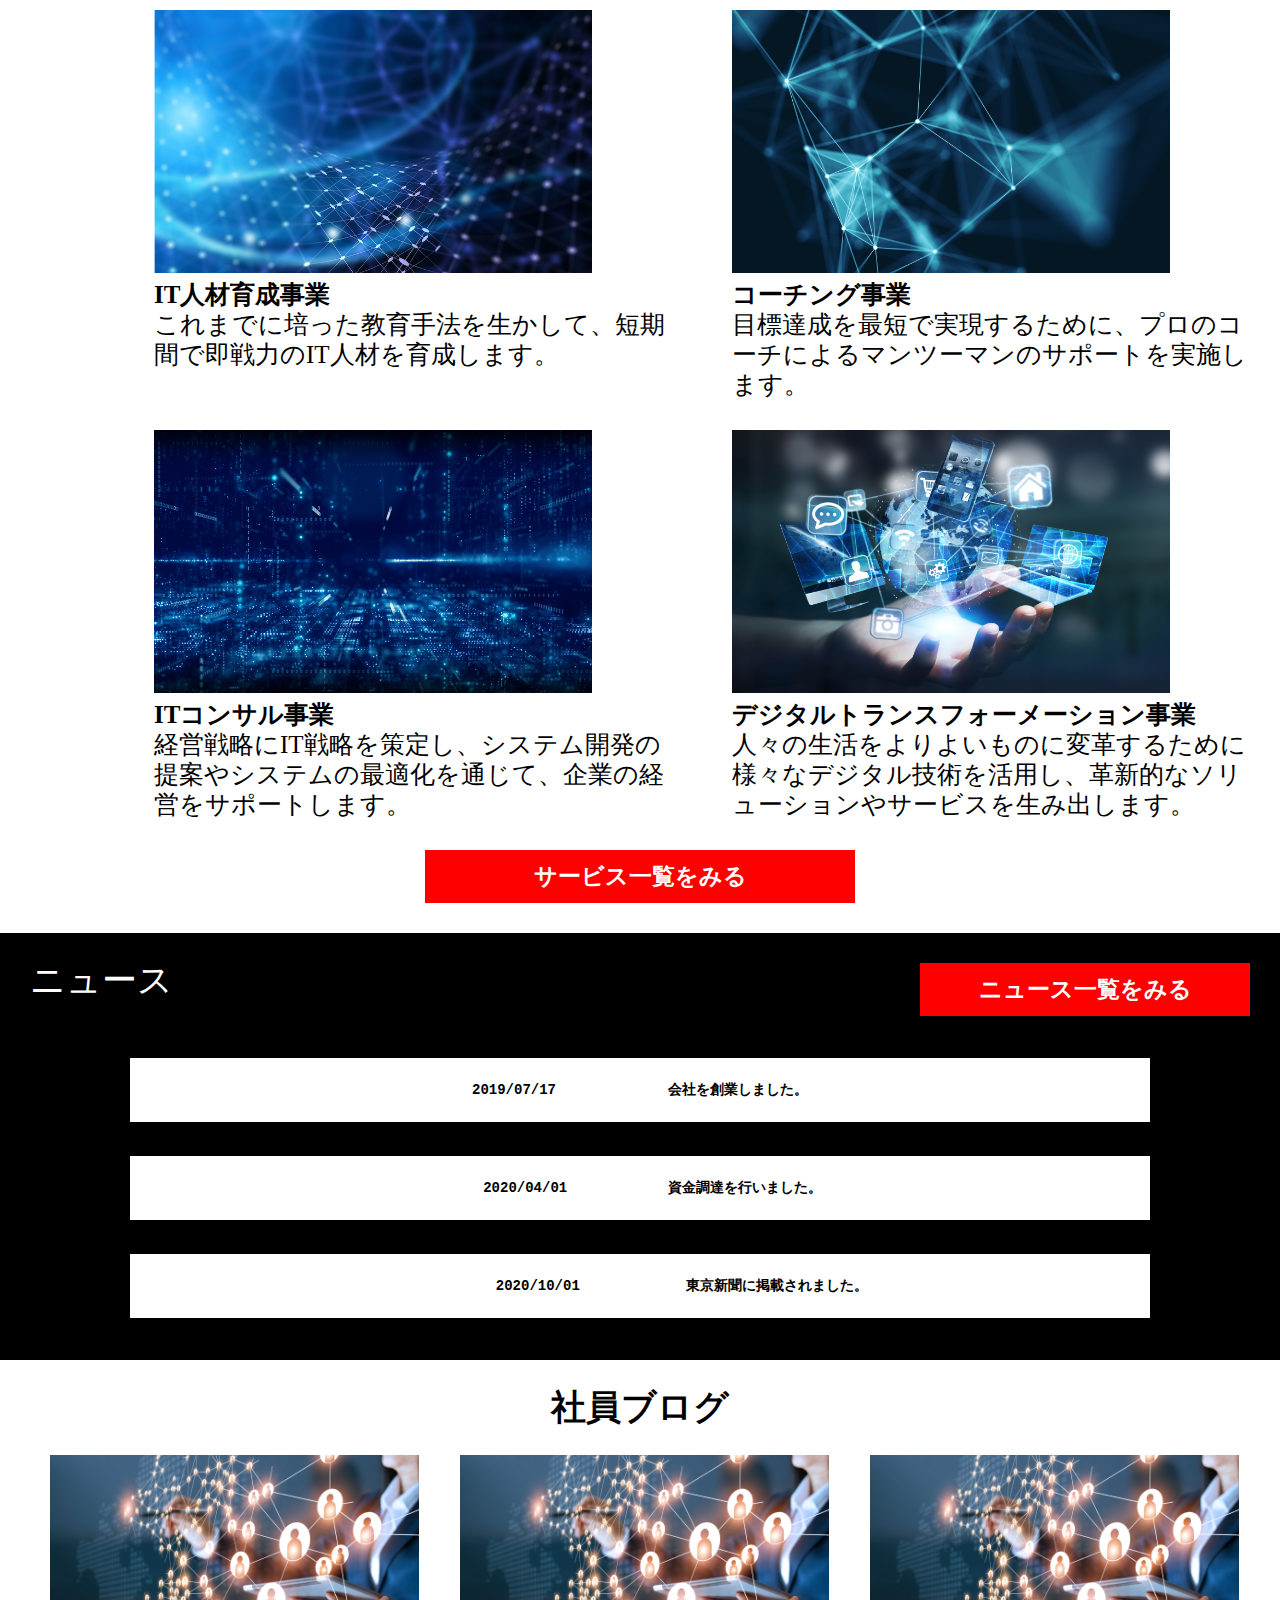
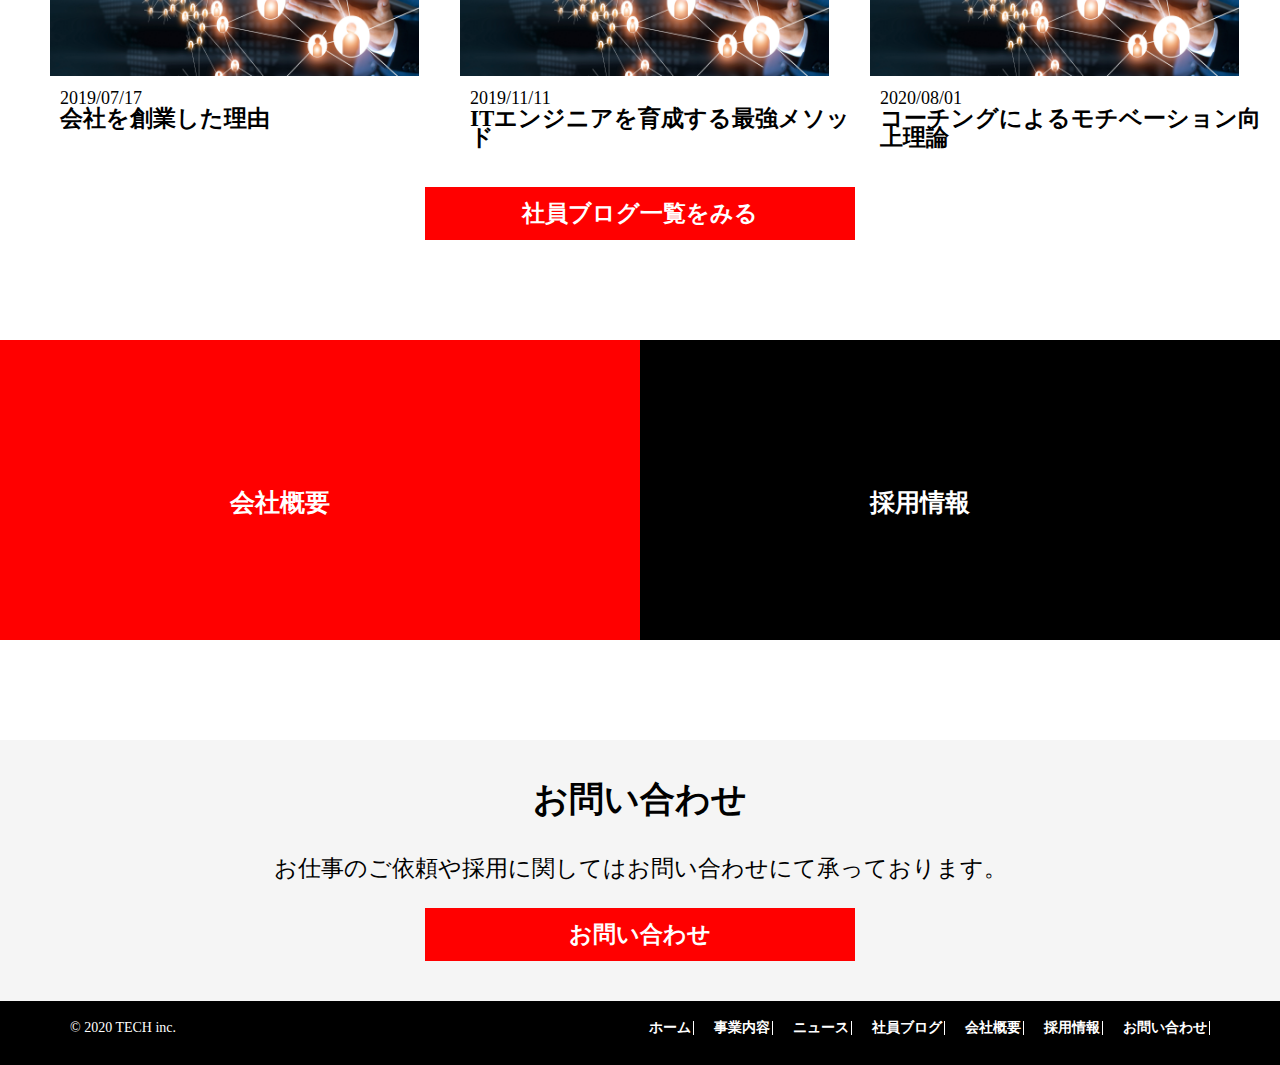
==== commit 8e14adaf: "update" ====
--- a/index.html
+++ b/index.html
@@ -74,7 +74,7 @@
     </div>
     <div class="home__3--subttlcontent1">
     <h5 class="home__3--subttl1">IT人材育成事業</h5>
-    <p class="home__3--subttl1--content">これまでに培った教育手法を生かして、短期間<br>で即戦力のIT人材を育成します。</p>
+    <p class="home__3--subttl1--content">これまでに培った教育手法を生かして、短期<br>間で即戦力のIT人材を育成します。</p>
     </div>
     </div>
     <div class="home__3--2">
@@ -83,7 +83,7 @@
     </div>
     <div class="home__3--subttlcontent2">
     <h5 class="home__3--subttl2">コーチング事業</h5>
-    <p class="home__3--subttl2--content">目標達成を最短で実現するために、プロのコー<br>チによるマンツーマンのサポートを実施します。</p>
+    <p class="home__3--subttl2--content">目標達成を最短で実現するために、プロのコ<br>ーチによるマンツーマンのサポートを実施し<br>ます。</p>
     </div>
     </div>
     </div>
@@ -94,7 +94,7 @@
     </div>
     <div class="home__3--subttlcontent3">
     <h5 class="home__3--subttl3">ITコンサル事業</h5>
-    <p class="home__3--subttl3--content">経営戦略にIT戦略を策定し、システム開発の提<br>案やシステムの最適化を通じて、企業の経営を<br>サポートします。</p>
+    <p class="home__3--subttl3--content">経営戦略にIT戦略を策定し、システム開発の<br>提案やシステムの最適化を通じて、企業の経<br>営をサポートします。</p>
     </div>
     </div>
     <div class="home__3--4">
@@ -103,7 +103,7 @@
     </div>
     <div class="home__3--subttlcontent4">
     <h5 class="home__3--subttl4">デジタルトランスフォーメーション事業</h5>
-    <p class="home__3--subttl4--content">人々の生活をよりよいものに変革するために様<br>々なデジタル技術を活用し、革新的なソリュー<br>ションやサービスを生み出します。</p>
+    <p class="home__3--subttl4--content">人々の生活をよりよいものに変革するために<br>様々なデジタル技術を活用し、革新的なソリ<br>ューションやサービスを生み出します。</p>
     </div>
     </div>
     </div>
--- a/css/index.css
+++ b/css/index.css
@@ -201,30 +201,25 @@
   /*
   position: relative;
   */
-  width: 50%;
+  width: 80%;
   margin: 0px auto;
   color: black;
   line-height: 150%;
   padding: 10px;
   list-style-type: none;
 }
-/*
-.list_news li {
-  margin: 0px auto;
-}
-*/
-/*
-.list_news-wrap {
-  margin-top: 10px;
-}
-*/
 .list_news {
   border: solid 2px #000;
-  margin-bottom: 15px;
-  font-size: 23px;
+  margin-bottom: 30px;
+  font-size: 14px;
   font-weight: bold;
   text-align: center;
   background: #fff;
+}
+.list_news--content1,
+.list_news--content2,
+.list_news--content3 {
+  padding: 20px;
 }
 .list_news:hover {
   color: rgba(0, 191, 255, 0.35);
@@ -1183,27 +1178,27 @@
   }
   .home__3--1 {
     margin-top: -80px;
-    margin-right: 80px;
-    margin-left: -66px;
+    margin-right: 40px;
+    margin-left: -38px;
   }
   .home__3--2 {
     margin-top: 40px;
-    margin-right: 90px;
-    margin-left: -80px;
+    margin-right: 52px;
+    margin-left: -52px;
   }
   .home__3--3 {
     margin-top: -100px;
-    margin-right: 75px;
-    margin-left: -66px;
+    margin-right: 37.5px;
+    margin-left: -36px;
   }
   .home__3--4 {
     margin-top: 50px;
-    margin-right: 90px;
-    margin-left: -80px;
+    margin-right: 52px;
+    margin-left: -50px;
     margin-bottom: -90px;
   }
   .home__3--content {
-    font-size: 2px;
+    font-size: 10px;
   }
   .home__3--content1 {
     position: relative;
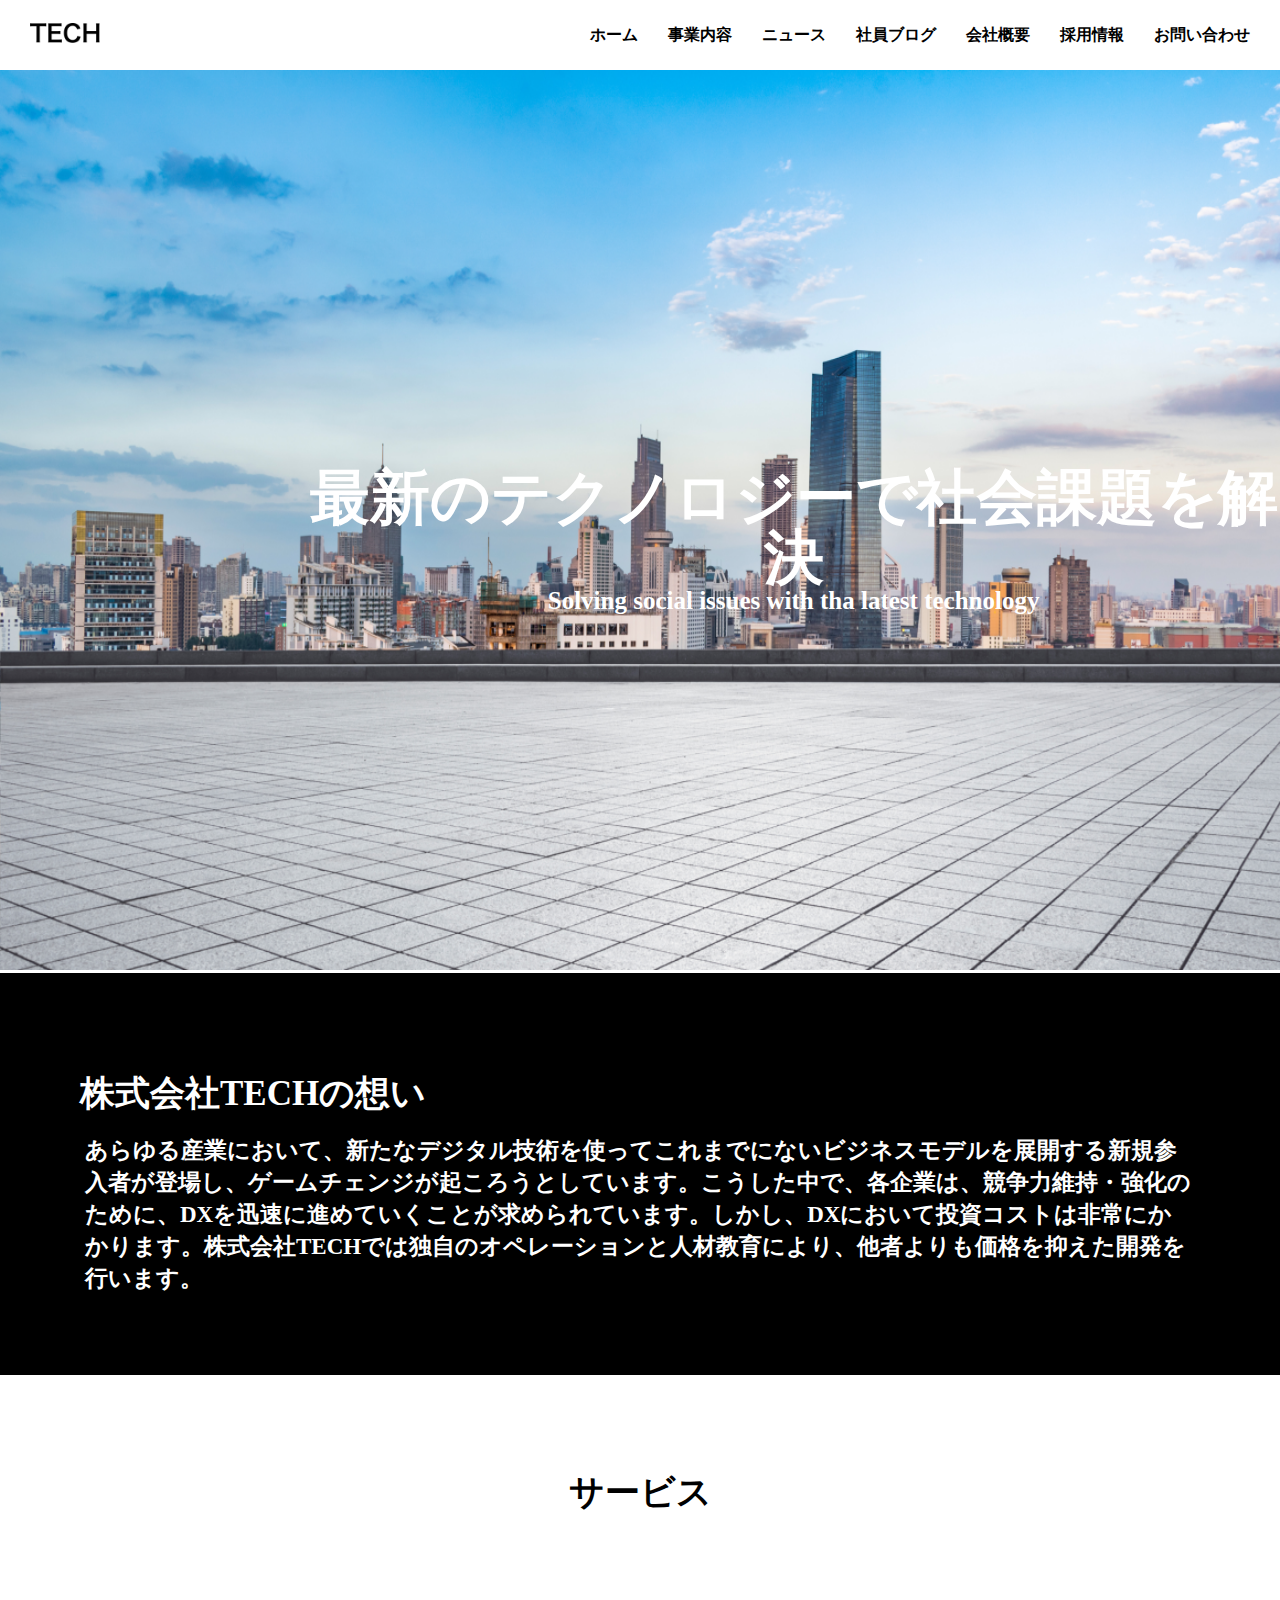
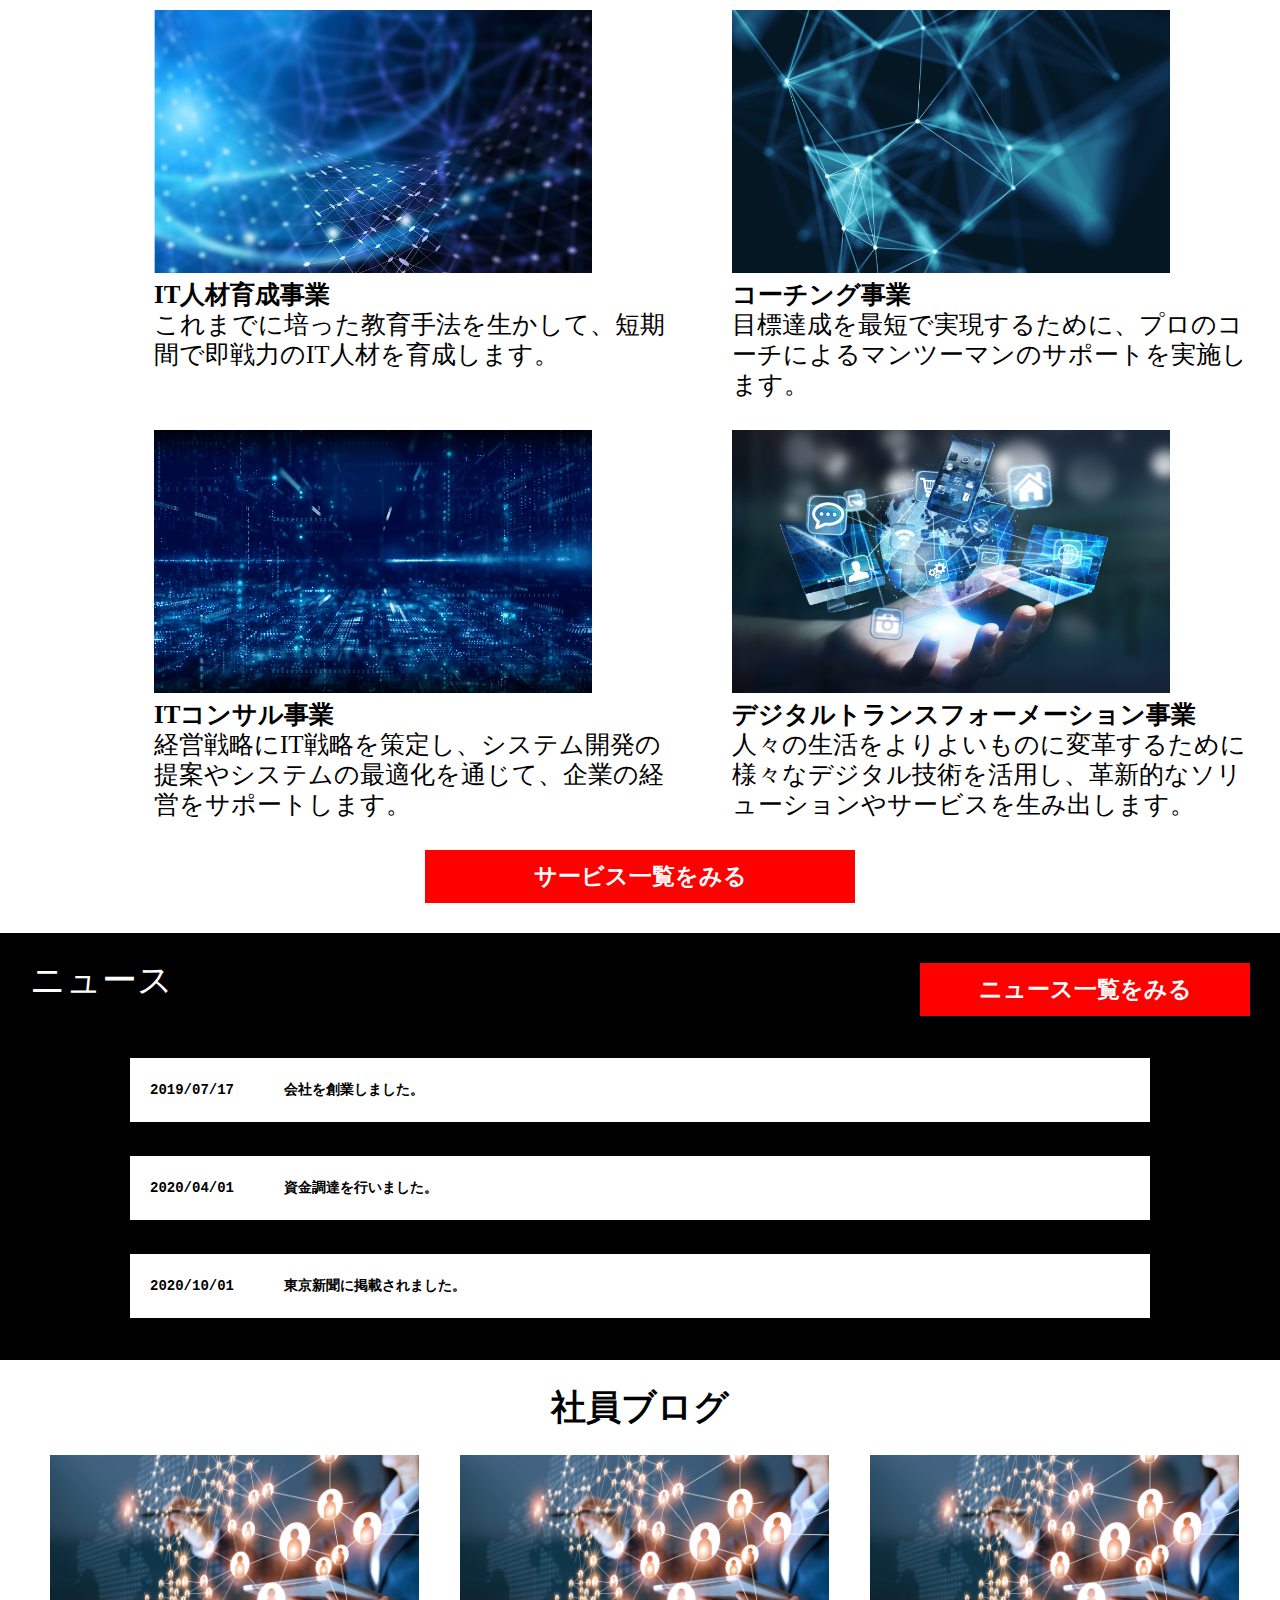
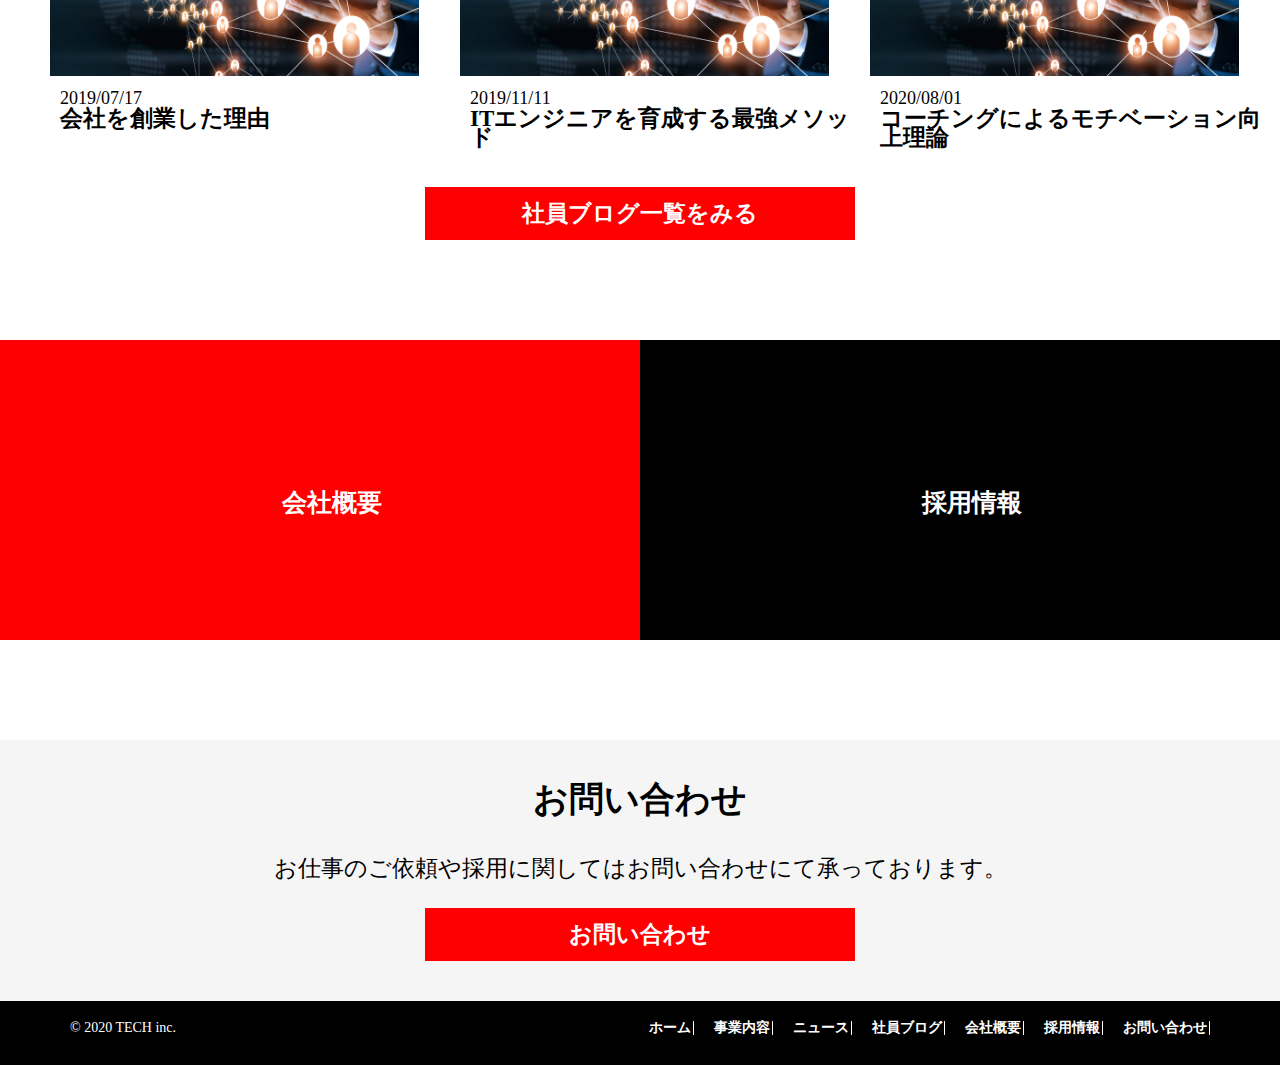
==== commit b500361e: "update" ====
--- a/index.html
+++ b/index.html
@@ -14,7 +14,7 @@
 <body>
 <!--固定ヘッダーサンプル-->
 <header class="header">
-  <h1 href="index.html" class="header-ttl"><img src="img/logo.png" alt=""></h1>
+  <h1 class="header-ttl"><a href="index.html"><img src="img/logo.png" alt=""></a></h1>
   <nav class="header-nav">
     <ul class="header-nav-list">
       <li class="header-nav-item"><a href="index.html">ホーム</a></li>
@@ -29,7 +29,7 @@
 </header>
 <!--レスポンシブデザイン用ナビ-->
 <header class="header__1">
-  <h1 href="index.html" class="header-ttl"><img src="img/logo.png" alt=""></h1>
+  <h1 class="header-ttl"><a href="index.html"><img src="img/logo.png" alt=""></a></h1>
 <nav class="nav" id="nav">
   <ul class="header-nav-list--1">
     <li class="header-nav-item--1"><a href="index.html">ホーム</a></li>
@@ -119,13 +119,13 @@
   </div>
 <ul class="list_news-wrap">
   <li href="index.html" class="list_news">
-    <pre class=list_news--content1>2019/07/17　　　　　　　　会社を創業しました。</pre>
+    <pre class="list_news--content1">2019/07/17      会社を創業しました。</pre>
   </li>
   <li href="index.html" class="list_news">
-    <pre class=list_news--content2>   2020/04/01  　　　　　　資金調達を行いました。</pre>
+    <pre class="list_news--content2">2020/04/01      資金調達を行いました。</pre>
   <li>
   <li href="index.html" class="list_news">
-    <pre class=list_news--content3>          2020/10/01　　　　　　　 東京新聞に掲載されました。</pre>
+    <pre class="list_news--content3">2020/10/01      東京新聞に掲載されました。</pre>
   </li>
 </div>
 <!--ホーム5-->
--- a/css/index.css
+++ b/css/index.css
@@ -153,13 +153,12 @@
   color: #fff;
   font-size: 23px;
   font-weight: bold;
+  cursor: pointer;
 }
 .home__3--btn:hover {
-  /*
-  background: #ff0000;
-  color: #fff;
-  */
-  color: rgba(0, 191, 255, 0.35);
+  opacity: 0.7;
+  filter: alpha(opacity=70);
+  -ms-filter: "alpha(opacity=70)";
 }
 /*ホーム4*/
 .home__4 {
@@ -188,13 +187,14 @@
   color: #fff;
   font-size: 23px;
   font-weight: bold;
+  cursor: pointer;
 }
 .home__4--btn:hover {
   /*
   background: #ff0000;
   color: #fff;
   */
-  color: rgba(0, 191, 255, 0.35);
+  color: rgba(255, 255, 255, 0.7);
 }
 .list_news-wrap,
 .list_news li {
@@ -208,13 +208,20 @@
   padding: 10px;
   list-style-type: none;
 }
+.list_news li {
+  cursor: pointer;
+}
+.list_news li:hover {
+  color: rgba(255, 255, 255, 0.7);
+}
 .list_news {
   border: solid 2px #000;
   margin-bottom: 30px;
   font-size: 14px;
   font-weight: bold;
-  text-align: center;
+  text-align: left;
   background: #fff;
+  cursor: pointer;
 }
 .list_news--content1,
 .list_news--content2,
@@ -222,7 +229,7 @@
   padding: 20px;
 }
 .list_news:hover {
-  color: rgba(0, 191, 255, 0.35);
+  color: rgba(255, 255, 255, 0.7);
 }
 /*ホーム5*/
 .home__5 {
@@ -259,9 +266,12 @@
 .home__5--img {
   width: 90%;
   height: auto;
+  cursor: pointer;
 }
 .home__5--img:hover {
-  color: rgba(0, 191, 255, 0.35);
+  opacity: 0.7;
+  filter: alpha(opacity=70);
+  -ms-filter: "alpha(opacity=70)";
 }
 .home__5--img img {
   width: 100%;
@@ -278,13 +288,12 @@
   color: #fff;
   font-size: 23px;
   font-weight: bold;
+  cursor: pointer;
 }
 .home__5--btn:hover {
-  /*
-  background: #ff0000;
-  color: #fff;
-  */
-  color: rgba(0, 191, 255, 0.35);
+  opacity: 0.7;
+  filter: alpha(opacity=70);
+  -ms-filter: "alpha(opacity=70)";
 }
 /*ホーム6*/
 /*無し*/
@@ -356,44 +365,56 @@
   height: 300px;
   background-color: #ff0000;
   position: relative;
+  cursor: pointer;
 }
 .home__7--backgroundcolor1:link {
   color: none;
 }
 .home__7--backgroundcolor1:hover {
-  color: rgba(0, 191, 255, 0.35);
+  opacity: 0.7;
+  filter: alpha(opacity=70);
+  -ms-filter: "alpha(opacity=70)";
 }
 .home__7--btn1 {
   position: absolute;
   top: 50%;
-  left: 36%;
+  left: 44%;
   color: #fff;
   font-size: 25px;
+  cursor: pointer;
 }
 .home__7--btn1:hover {
-  color: rgba(0, 191, 255, 0.35);
+  opacity: 0.7;
+  filter: alpha(opacity=70);
+  -ms-filter: "alpha(opacity=70)";
 }
 .home__7--backgroundcolor2 {
   width: 50%;
   height: 300px;
   background-color: #000;
   position: relative;
+  cursor: pointer;
 }
 .home__7--backgroundcolor2:link {
   color: none;
 }
 .home__7--backgroundcolor2:hover {
-  color: rgba(62, 138, 163, 0.35);
+  opacity: 0.7;
+  filter: alpha(opacity=70);
+  -ms-filter: "alpha(opacity=70)";
 }
 .home__7--btn2 {
   position: absolute;
   top: 50%;
-  left: 36%;
+  left: 44%;
   color: #fff;
   font-size: 25px;
+  cursor: pointer;
 }
 .home__7--btn2:hover {
-  color: rgba(62, 138, 163, 0.35);
+  opacity: 0.7;
+  filter: alpha(opacity=70);
+  -ms-filter: "alpha(opacity=70)";
 }
 /*ホーム8*/
 .home__8 {
@@ -428,9 +449,12 @@
   color: #fff;
   font-size: 23px;
   font-weight: bold;
+  cursor: pointer;
 }
 .home__8--btn:hover {
-  color: rgba(0, 191, 255, 0.35);
+  opacity: 0.7;
+  filter: alpha(opacity=70);
+  -ms-filter: "alpha(opacity=70)";
 }
 /*サイトフッター*/
 a {
@@ -470,6 +494,10 @@
 .footer-nav-item {
   border-right: 1px solid #fff;
   padding-right: 2px;
+  cursor: pointer;
+}
+.footer-nav-item:hover {
+  color: rgba(255, 255, 255, 0.7);
 }
 /*レスポンシブデザイン*/
 @media screen and (max-width: 1000px) {
@@ -682,13 +710,12 @@
     color: #fff;
     font-size: 23px;
     font-weight: bold;
+    cursor: pointer;
   }
   .home__3--btn:hover {
-    /*
-  background: #ff0000;
-  color: #fff;
-  */
-    color: rgba(0, 191, 255, 0.35);
+    opacity: 0.7;
+    filter: alpha(opacity=70);
+    -ms-filter: "alpha(opacity=70)";
   }
   /*ホーム4*/
   .home__4 {
@@ -717,13 +744,14 @@
     color: #fff;
     font-size: 23px;
     font-weight: bold;
+    cursor: pointer;
   }
   .home__4--btn:hover {
     /*
   background: #ff0000;
   color: #fff;
   */
-    color: rgba(0, 191, 255, 0.35);
+    color: rgba(255, 255, 255, 0.7);
   }
   .list_news-wrap,
   .list_news li {
@@ -737,13 +765,20 @@
     padding: 10px;
     list-style-type: none;
   }
+  .list_news li {
+    cursor: pointer;
+  }
+  .list_news li:hover {
+    color: rgba(255, 255, 255, 0.7);
+  }
   .list_news {
     border: solid 2px #000;
     margin-bottom: 30px;
     font-size: 14px;
     font-weight: bold;
-    text-align: center;
+    text-align: left;
     background: #fff;
+    cursor: pointer;
   }
   .list_news--content1,
   .list_news--content2,
@@ -751,7 +786,7 @@
     padding: 20px;
   }
   .list_news:hover {
-    color: rgba(0, 191, 255, 0.35);
+    color: rgba(255, 255, 255, 0.7);
   }
   /*ホーム5*/
   .home__5 {
@@ -788,9 +823,12 @@
   .home__5--img {
     width: 90%;
     height: auto;
+    cursor: pointer;
   }
   .home__5--img:hover {
-    color: rgba(0, 191, 255, 0.35);
+    opacity: 0.7;
+    filter: alpha(opacity=70);
+    -ms-filter: "alpha(opacity=70)";
   }
   .home__5--img img {
     width: 100%;
@@ -807,13 +845,12 @@
     color: #fff;
     font-size: 23px;
     font-weight: bold;
+    cursor: pointer;
   }
   .home__5--btn:hover {
-    /*
-  background: #ff0000;
-  color: #fff;
-  */
-    color: rgba(0, 191, 255, 0.35);
+    opacity: 0.7;
+    filter: alpha(opacity=70);
+    -ms-filter: "alpha(opacity=70)";
   }
   /*ホーム6*/
   /*無し*/
@@ -885,12 +922,15 @@
     height: 300px;
     background-color: #ff0000;
     position: relative;
+    cursor: pointer;
   }
   .home__7--backgroundcolor1:link {
     color: none;
   }
   .home__7--backgroundcolor1:hover {
-    color: rgba(0, 191, 255, 0.35);
+    opacity: 0.7;
+    filter: alpha(opacity=70);
+    -ms-filter: "alpha(opacity=70)";
   }
   .home__7--btn1 {
     position: absolute;
@@ -898,21 +938,27 @@
     left: 40%;
     color: #fff;
     font-size: 25px;
+    cursor: pointer;
   }
   .home__7--btn1:hover {
-    color: rgba(0, 191, 255, 0.35);
+    opacity: 0.7;
+    filter: alpha(opacity=70);
+    -ms-filter: "alpha(opacity=70)";
   }
   .home__7--backgroundcolor2 {
     width: 50%;
     height: 300px;
     background-color: #000;
     position: relative;
+    cursor: pointer;
   }
   .home__7--backgroundcolor2:link {
     color: none;
   }
   .home__7--backgroundcolor2:hover {
-    color: rgba(62, 138, 163, 0.35);
+    opacity: 0.7;
+    filter: alpha(opacity=70);
+    -ms-filter: "alpha(opacity=70)";
   }
   .home__7--btn2 {
     position: absolute;
@@ -920,9 +966,12 @@
     left: 40%;
     color: #fff;
     font-size: 25px;
+    cursor: pointer;
   }
   .home__7--btn2:hover {
-    color: rgba(62, 138, 163, 0.35);
+    opacity: 0.7;
+    filter: alpha(opacity=70);
+    -ms-filter: "alpha(opacity=70)";
   }
   /*ホーム8*/
   .home__8 {
@@ -957,9 +1006,12 @@
     color: #fff;
     font-size: 23px;
     font-weight: bold;
+    cursor: pointer;
   }
   .home__8--btn:hover {
-    color: rgba(0, 191, 255, 0.35);
+    opacity: 0.7;
+    filter: alpha(opacity=70);
+    -ms-filter: "alpha(opacity=70)";
   }
   /*サイトフッター*/
   a {
@@ -999,6 +1051,10 @@
   .footer-nav-item {
     border-right: 1px solid #fff;
     padding-right: 2px;
+    cursor: pointer;
+  }
+  .footer-nav-item:hover {
+    color: rgba(255, 255, 255, 0.7);
   }
 }
 /*レスポンシブデザイン*/
@@ -1254,13 +1310,12 @@
     color: #fff;
     font-size: 14px;
     font-weight: bold;
+    cursor: pointer;
   }
   .home__3--btn:hover {
-    /*
-  background: #ff0000;
-  color: #fff;
-  */
-    color: rgba(0, 191, 255, 0.35);
+    opacity: 0.7;
+    filter: alpha(opacity=70);
+    -ms-filter: "alpha(opacity=70)";
   }
   /*ホーム4*/
   .home__4 {
@@ -1291,13 +1346,14 @@
     color: #fff;
     font-size: 2px;
     font-weight: bold;
+    cursor: pointer;
   }
   .home__4--btn:hover {
     /*
   background: #ff0000;
   color: #fff;
   */
-    color: rgba(0, 191, 255, 0.35);
+    color: rgba(255, 255, 255, 0.7);
   }
   .list_news-wrap,
   .list_news li {
@@ -1311,6 +1367,12 @@
     padding: 10px;
     list-style-type: none;
   }
+  .list_news li {
+    cursor: pointer;
+  }
+  .list_news li:hover {
+    color: rgba(255, 255, 255, 0.7);
+  }
   /*
 .list_news li {
   margin: 0px auto;
@@ -1326,11 +1388,12 @@
     margin-bottom: 15px;
     font-size: 2px;
     font-weight: bold;
-    text-align: center;
-    background: #fff;
+    text-align: left;
+    background: rgb(209, 200, 200);
+    cursor: pointer;
   }
   .list_news:hover {
-    color: rgba(0, 191, 255, 0.35);
+    color: rgba(255, 255, 255, 0.7);
   }
   /*ホーム5*/
   .home__5 {
@@ -1371,9 +1434,10 @@
   .home__5--img {
     width: 90%;
     height: auto;
+    cursor: pointer;
   }
   .home__5--img:hover {
-    color: rgba(0, 191, 255, 0.35);
+    color: rgba(255, 255, 255, 0.7);
   }
   .home__5--img img {
     width: 100%;
@@ -1390,13 +1454,10 @@
     color: #fff;
     font-size: 14px;
     font-weight: bold;
+    cursor: pointer;
   }
   .home__5--btn:hover {
-    /*
-  background: #ff0000;
-  color: #fff;
-  */
-    color: rgba(0, 191, 255, 0.35);
+    color: rgba(255, 255, 255, 0.7);
   }
   /*ホーム6*/
 
@@ -1421,6 +1482,12 @@
     left: 34%;
     color: #fff;
     font-size: 18px;
+    cursor: pointer;
+  }
+  .home__7--btn1:hover {
+    opacity: 0.7;
+    filter: alpha(opacity=70);
+    -ms-filter: "alpha(opacity=70)";
   }
   .home__7--backgroundcolor2 {
     width: 50%;
@@ -1434,6 +1501,12 @@
     left: 34%;
     color: #fff;
     font-size: 18px;
+    cursor: pointer;
+  }
+  .home__7--btn2:hover {
+    opacity: 0.7;
+    filter: alpha(opacity=70);
+    -ms-filter: "alpha(opacity=70)";
   }
   /*
   .home__7 {
@@ -1532,9 +1605,12 @@
     color: #fff;
     font-size: 14px;
     font-weight: bold;
+    cursor: pointer;
   }
   .home__8--btn:hover {
-    color: rgba(0, 191, 255, 0.35);
+    opacity: 0.7;
+    filter: alpha(opacity=70);
+    -ms-filter: "alpha(opacity=70)";
   }
   /*サイトフッター*/
   a {
@@ -1581,6 +1657,10 @@
   .footer-nav-item {
     padding: 2px;
     border: none;
+    cursor: pointer;
+  }
+  .footer-nav-item:hover {
+    color: rgba(255, 255, 255, 0.7);
   }
   /*
   .footer-nav-item:not(:last-child) {
